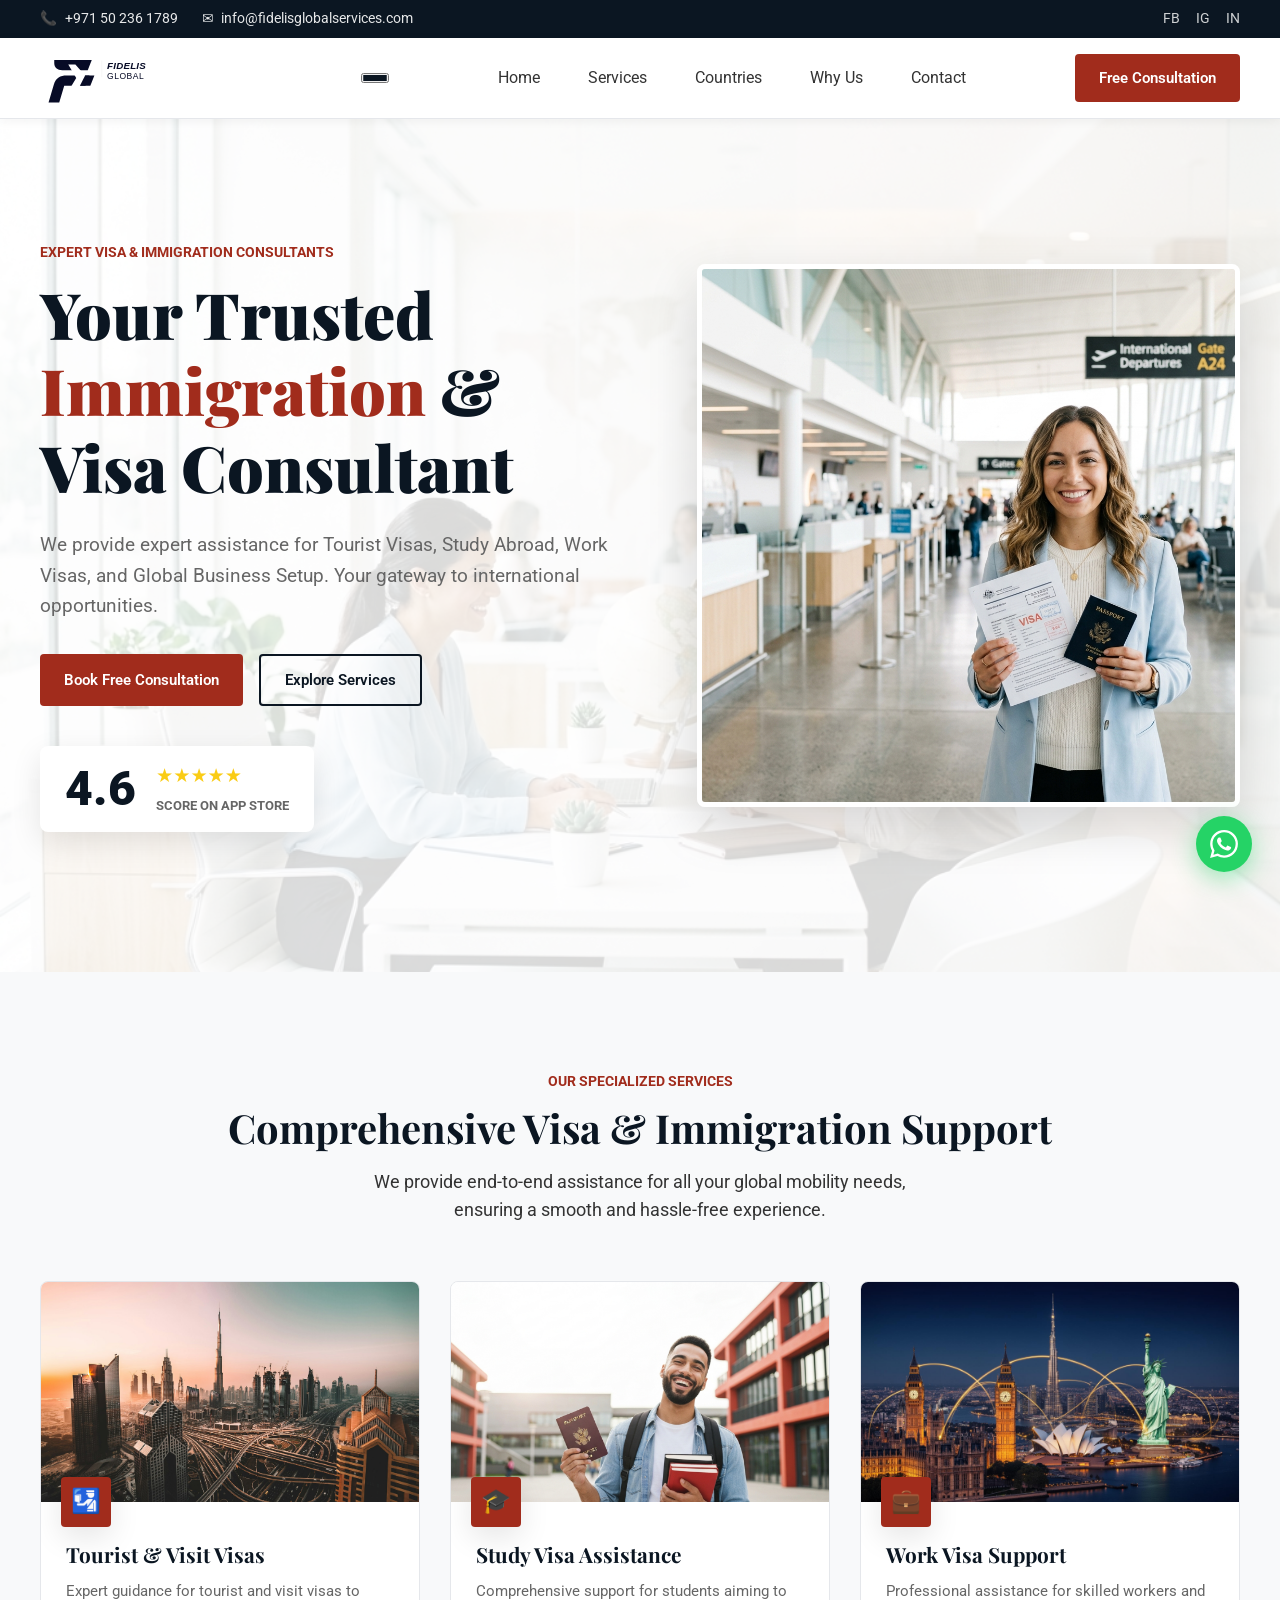
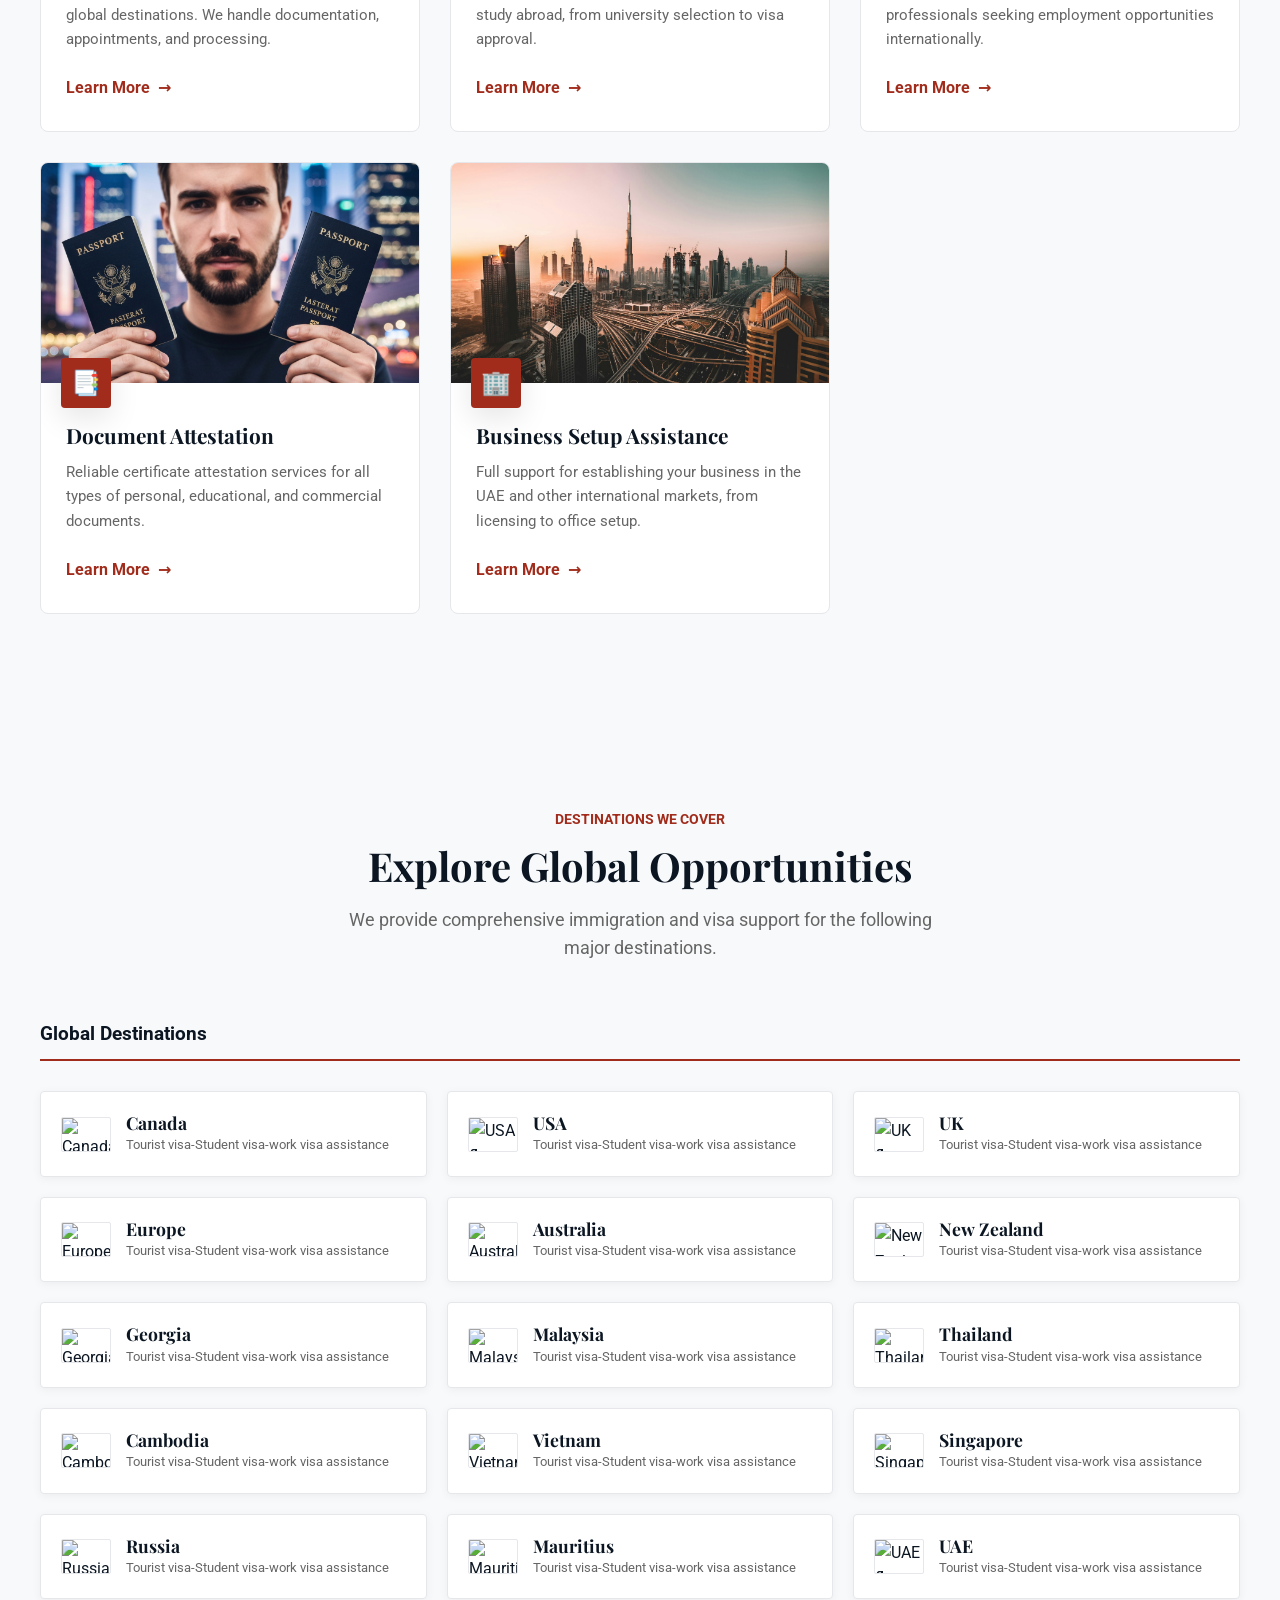
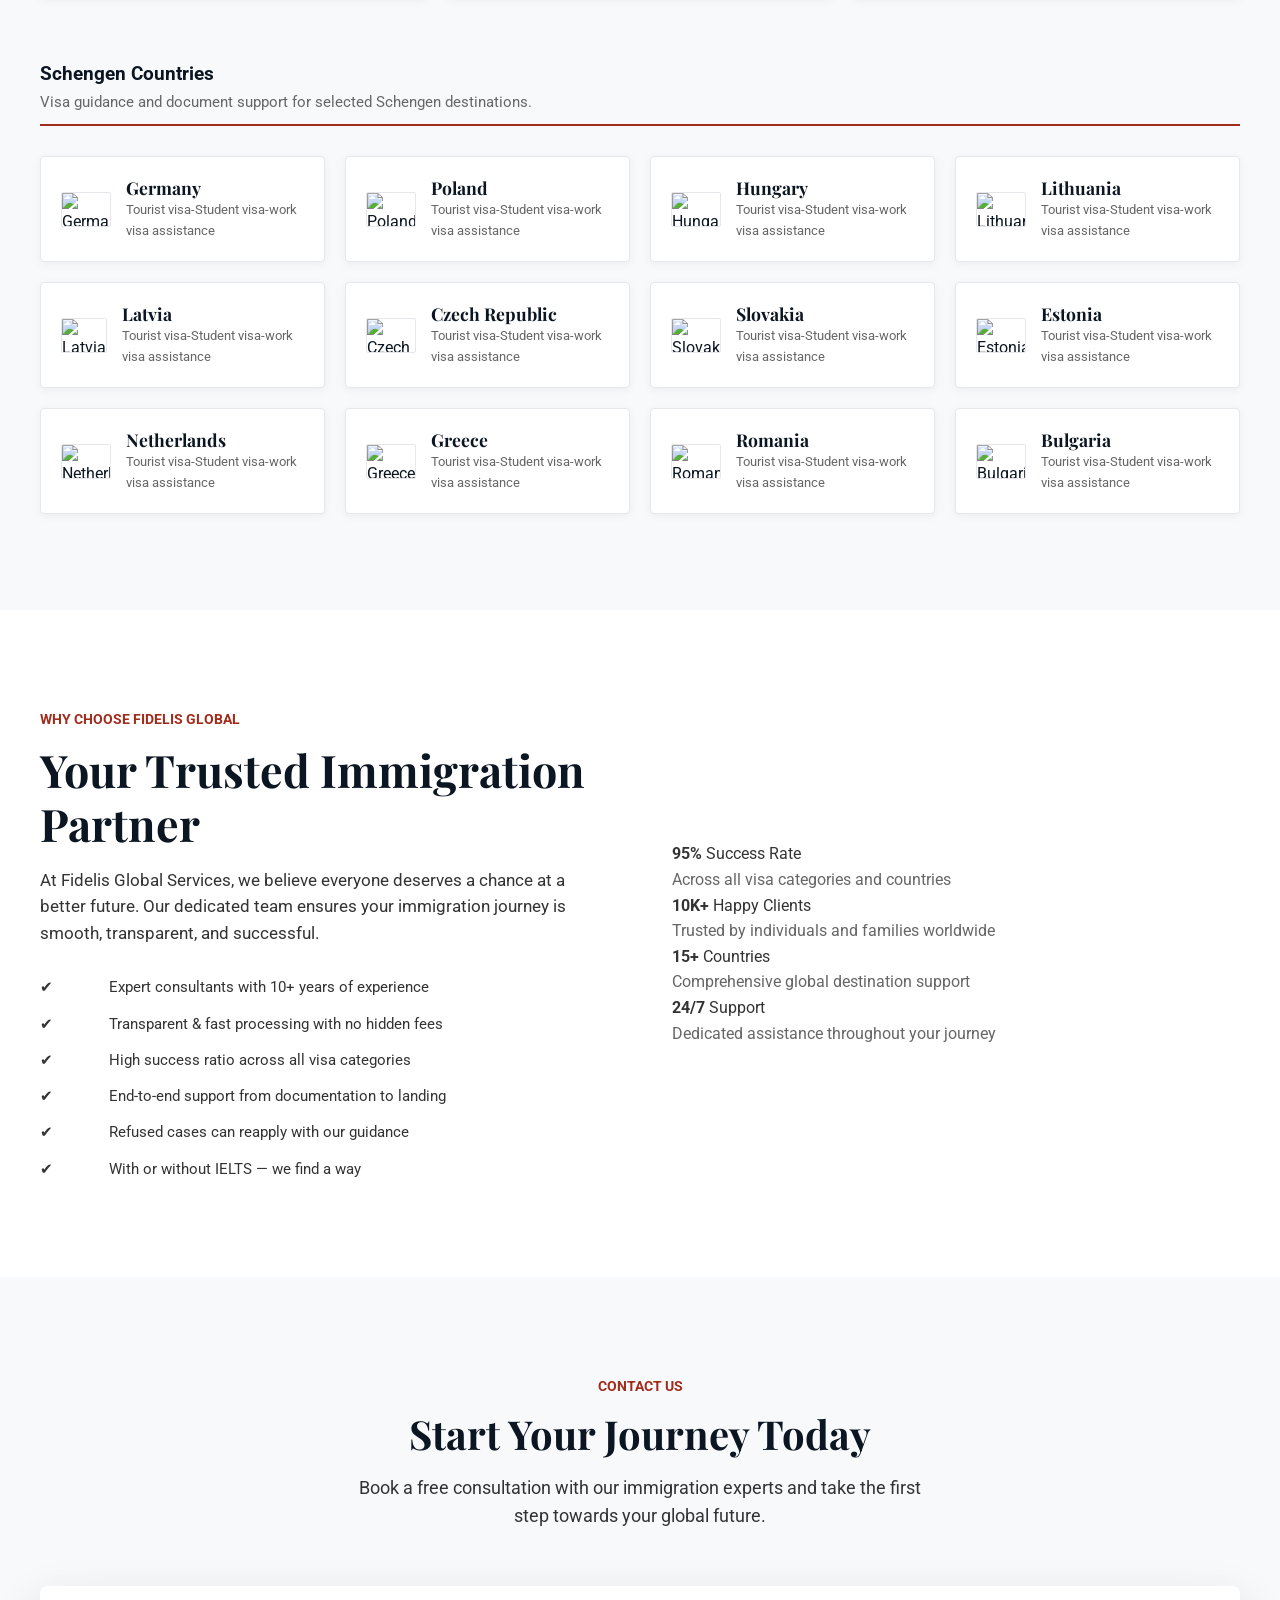
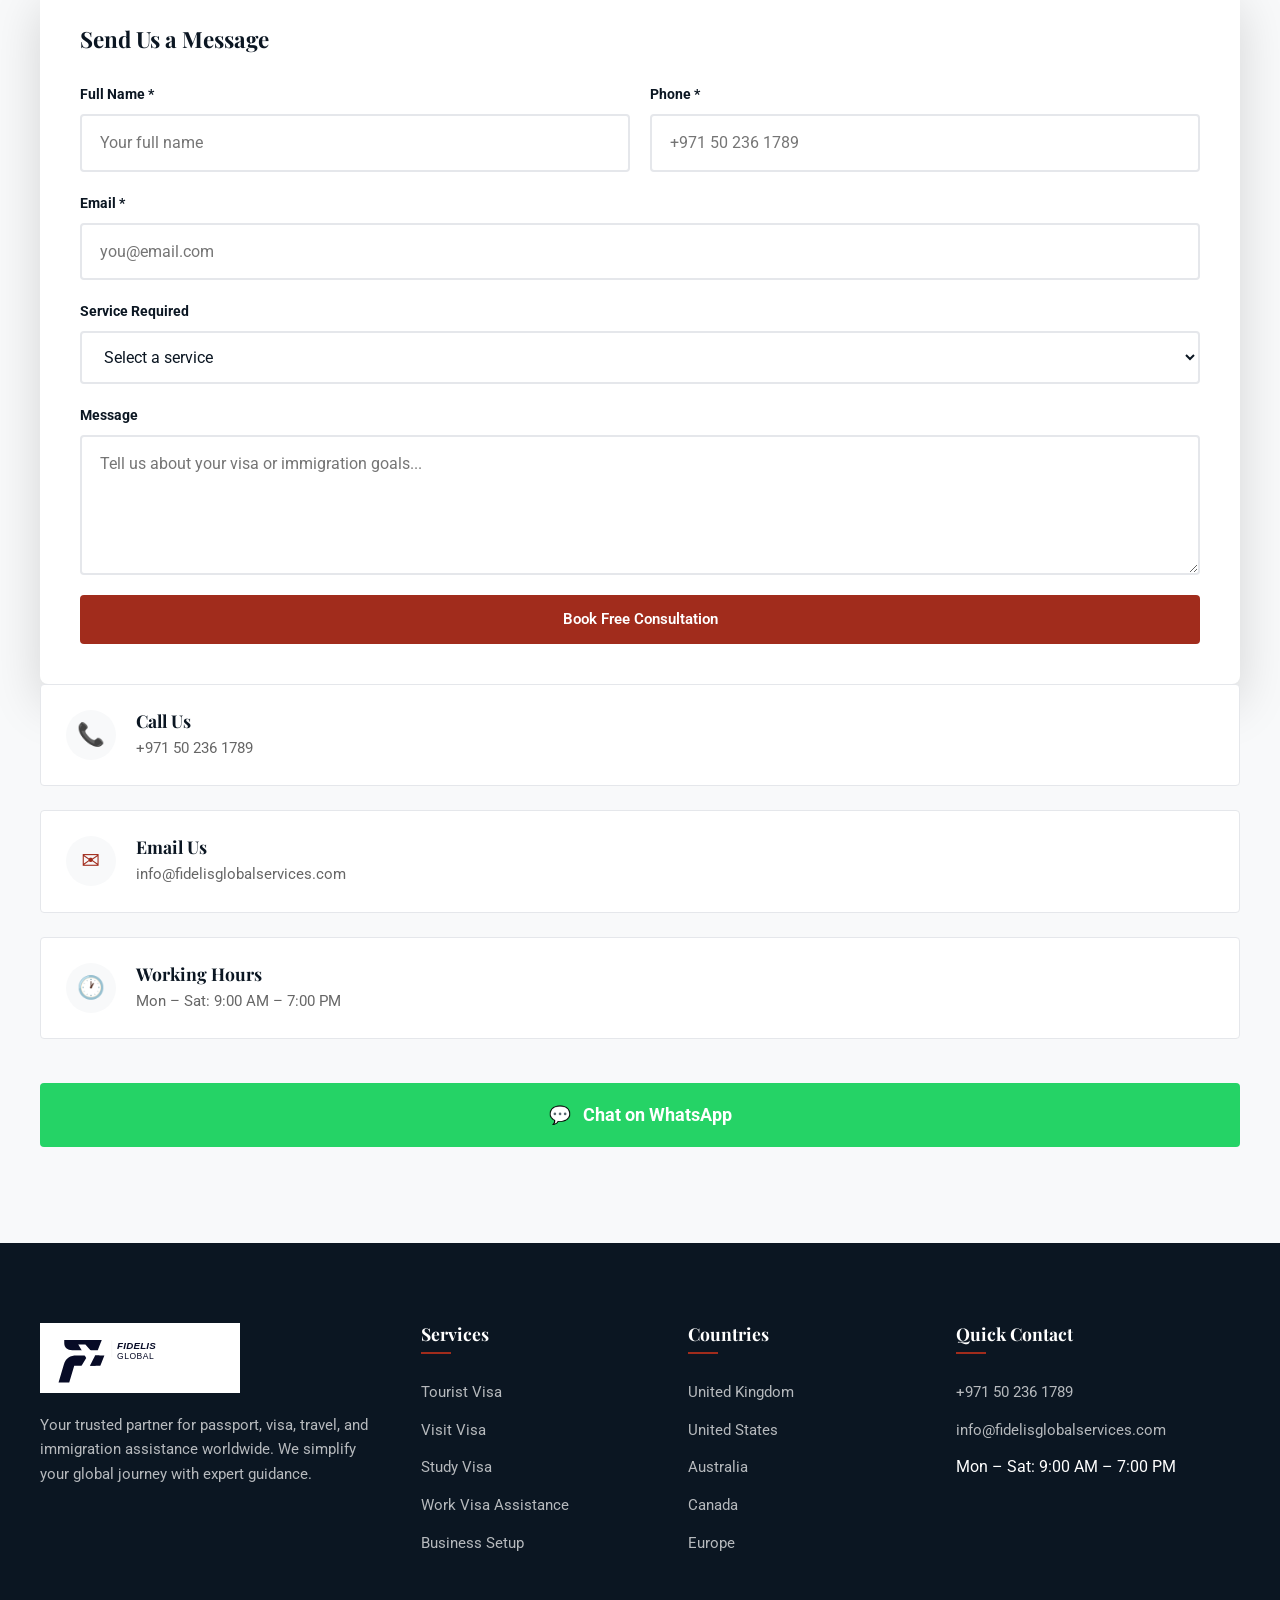
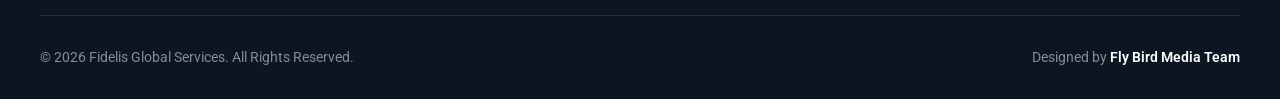
==== index.html @ f76db40e "Initial commit with redesigned files at root" ====
<!doctype html>
<html lang="en">
<head>
  <meta charset="UTF-8" />
  <meta name="viewport" content="width=device-width, initial-scale=1.0" />
  <title>Fidelis Global Services | Expert Visa &amp; Immigration Consultancy</title>
  <meta name="description" content="Fidelis Global Services &mdash; expert tourist visa, visit visa, study visa, work visa assistance, and business setup assistance for global destinations." />
  <meta name="author" content="Fidelis Global Services" />
  <link rel="icon" type="image/svg+xml" href="/favicon.svg" />
  <link rel="preconnect" href="https://fonts.googleapis.com" />
  <link rel="preconnect" href="https://fonts.gstatic.com" crossorigin />
  <link href="https://fonts.googleapis.com/css2?family=Playfair+Display:wght@700;900&family=Roboto:wght@300;400;500;700&display=swap" rel="stylesheet" />
  <link rel="stylesheet" href="/styles.css" />
  <meta property="og:title" content="Fidelis Global Services | Expert Visa &amp; Immigration Consultancy" />
  <meta name="author" content="Fidelis Global Services" />
  <link rel="icon" type="image/svg+xml" href="/favicon.svg" />
  <link rel="preconnect" href="https://fonts.googleapis.com" />
  <link rel="preconnect" href="https://fonts.gstatic.com" crossorigin />
  <link href="https://fonts.googleapis.com/css2?family=Playfair+Display:wght@700;900&family=Roboto:wght@300;400;500;700&display=swap" rel="stylesheet" />
  <link rel="stylesheet" href="/styles.css" />
  <meta property="og:title" content="Fidelis Global Services | Expert Visa &amp; Immigration Consultancy" />
  <meta property="og:description" content="Expert tourist visa, visit visa, study visa, work visa assistance, and business setup assistance for global destinations." />
  <meta property="og:type" content="website" />
  <meta property="og:image" content="/media/hero-bg-S6wG8xwz.jpg" />
</head>
<body>

  <!-- HEADER -->
  <div class="header-top">
    <div class="container header-top-inner">
      <div class="top-info">
        <a href="tel:+971502361789"><span>&#x1F4DE;</span> +971 50 236 1789</a>
        <a href="mailto:info@fidelisglobalservices.com"><span>&#x2709;</span> info@fidelisglobalservices.com</a>
      </div>
      <div class="top-socials">
        <a href="#" aria-label="Facebook">FB</a>
        <a href="#" aria-label="Instagram">IG</a>
        <a href="#" aria-label="LinkedIn">IN</a>
      </div>
    </div>
  </div>
  <header class="header" id="top">
    <div class="container header-inner">
      <a class="brand" href="/">
        <img class="brand-logo" src="/media/logo-wide.svg" alt="Fidelis Global Services" />
      </a>
      <button class="nav-toggle" aria-label="Toggle navigation" aria-expanded="false">
        <span></span><span></span><span></span>
      </button>
      <nav class="nav" id="main-nav" aria-label="Primary navigation">
        <a href="#home">Home</a>
        <a href="#services">Services</a>
        <a href="#countries">Countries</a>
        <a href="#why-us">Why Us</a>
        <a href="#contact">Contact</a>
      </nav>
      <div class="action-group">
        <a class="btn btn-red js-consult-btn"
           href="tel:+971502361789">Free Consultation</a>
      </div>
    </div>
  </header>

  <main>

    <!-- HERO -->
    <section id="home" class="hero" style="background-image: url('/bright_immigration_hero_bg_1777890754607.png');" aria-label="Fidelis Global Services Hero">
      <div class="container">
        <div class="hero-grid">
          <div class="hero-text reveal">
            <span class="eyebrow">Expert Visa & Immigration Consultants</span>
            <h1>Your Trusted <span>Immigration</span> & Visa Consultant</h1>
            <p>We provide expert assistance for Tourist Visas, Study Abroad, Work Visas, and Global Business Setup. Your gateway to international opportunities.</p>
            <div class="hero-actions">
              <a class="btn btn-red" href="#contact">Book Free Consultation</a>
              <a class="btn btn-outline-navy" href="#services">Explore Services</a>
            </div>
            
            <!-- Rating Block like 1st image -->
            <div class="hero-rating reveal reveal-delay-1">
              <div class="rating-num">4.6</div>
              <div class="rating-stars">
                <div class="stars">★★★★★</div>
                <div class="rating-text">Score on App Store</div>
              </div>
            </div>
          </div>

          <!-- Hero Image like User requested (Replacing features-grid) -->
          <div class="hero-image reveal reveal-delay-2">
            <img src="/hero_immigration_consultant_bright_1777892197863.png" alt="Expert Immigration Consultant" />
          </div>
        </div>
      </div>
    </section>

    <!-- SERVICES -->
    <section id="services" class="section section-off">
      <div class="container">
        <div class="section-hd reveal">
          <span class="eyebrow">Our Specialized Services</span>
          <h2>Comprehensive Visa & Immigration Support</h2>
          <p>We provide end-to-end assistance for all your global mobility needs, ensuring a smooth and hassle-free experience.</p>
        </div>
        <div class="services-grid">
          <!-- Card 1 -->
          <article class="scard reveal">
            <div class="scard-img" style="background-image:url('/media/5166189b-3604-42e7-8faa-12009e8766ea.jpg');">
              <div class="scard-icon-wrap">&#x1F6C2;</div>
            </div>
            <div class="scard-body">
              <h3>Tourist & Visit Visas</h3>
              <p>Expert guidance for tourist and visit visas to global destinations. We handle documentation, appointments, and processing.</p>
              <a href="#contact">Learn More <span>&rarr;</span></a>
            </div>
          </article>
          <!-- Card 2 -->
          <article class="scard reveal reveal-delay-1">
            <div class="scard-img" style="background-image:url('/media/145b613c-99d5-4be7-b0b3-4c6604a68f02.png');">
              <div class="scard-icon-wrap">&#x1F393;</div>
            </div>
            <div class="scard-body">
              <h3>Study Visa Assistance</h3>
              <p>Comprehensive support for students aiming to study abroad, from university selection to visa approval.</p>
              <a href="#contact">Learn More <span>&rarr;</span></a>
            </div>
          </article>
          <!-- Card 3 -->
          <article class="scard reveal reveal-delay-2">
            <div class="scard-img" style="background-image:url('/media/hero-bg-S6wG8xwz.jpg');">
              <div class="scard-icon-wrap">&#x1F4BC;</div>
            </div>
            <div class="scard-body">
              <h3>Work Visa Support</h3>
              <p>Professional assistance for skilled workers and professionals seeking employment opportunities internationally.</p>
              <a href="#contact">Learn More <span>&rarr;</span></a>
            </div>
          </article>
          <!-- Card 4 -->
          <article class="scard reveal">
            <div class="scard-img" style="background-image:url('/media/c77edb33-2bb0-43e8-bb9d-842348ab7d9c.png');">
              <div class="scard-icon-wrap">&#x1F4D1;</div>
            </div>
            <div class="scard-body">
              <h3>Document Attestation</h3>
              <p>Reliable certificate attestation services for all types of personal, educational, and commercial documents.</p>
              <a href="#contact">Learn More <span>&rarr;</span></a>
            </div>
          </article>
          <!-- Card 5 -->
          <article class="scard reveal reveal-delay-1">
            <div class="scard-img" style="background-image:url('/media/5166189b-3604-42e7-8faa-12009e8766ea.jpg');">
              <div class="scard-icon-wrap">&#x1F3E2;</div>
            </div>
            <div class="scard-body">
              <h3>Business Setup Assistance</h3>
              <p>Full support for establishing your business in the UAE and other international markets, from licensing to office setup.</p>
              <a href="#contact">Learn More <span>&rarr;</span></a>
            </div>
          </article>
        </div>
      </div>
    </section>

    <!-- COUNTRIES -->
    <section id="countries" class="section section-dark">
      <div class="container">
        <div class="section-hd reveal">
          <span class="eyebrow">Destinations We Cover</span>
          <h2>Explore Global Opportunities</h2>
          <p>We provide comprehensive immigration and visa support for the following major destinations.</p>
        </div>
        <div class="country-group">
          <div class="country-group-title reveal">
            <span>Global Destinations</span>
          </div>
          <div class="countries-grid">

            <a class="ccard reveal" href="/countries/canada/">
              <img class="cflag" src="https://flagcdn.com/w80/ca.png" alt="Canada flag" width="56" height="40" />
              <div class="ccard-info">
                <h3>Canada</h3>
                <p>Tourist visa-Student visa-work visa assistance</p>
              </div>
            </a>

            <a class="ccard reveal reveal-delay-1" href="/countries/united-states/">
              <img class="cflag" src="https://flagcdn.com/w80/us.png" alt="USA flag" width="56" height="40" />
              <div class="ccard-info">
                <h3>USA</h3>
                <p>Tourist visa-Student visa-work visa assistance</p>
              </div>
            </a>

            <a class="ccard reveal reveal-delay-2" href="/countries/united-kingdom/">
              <img class="cflag" src="https://flagcdn.com/w80/gb.png" alt="UK flag" width="56" height="40" />
              <div class="ccard-info">
                <h3>UK</h3>
                <p>Tourist visa-Student visa-work visa assistance</p>
              </div>
            </a>

            <a class="ccard reveal" href="/countries/europe/">
              <img class="cflag" src="https://flagcdn.com/w80/eu.png" alt="Europe flag" width="56" height="40" />
              <div class="ccard-info">
                <h3>Europe</h3>
                <p>Tourist visa-Student visa-work visa assistance</p>
              </div>
            </a>

            <a class="ccard reveal reveal-delay-1" href="/countries/australia/">
              <img class="cflag" src="https://flagcdn.com/w80/au.png" alt="Australia flag" width="56" height="40" />
              <div class="ccard-info">
                <h3>Australia</h3>
                <p>Tourist visa-Student visa-work visa assistance</p>
              </div>
            </a>

            <a class="ccard reveal reveal-delay-2" href="/#contact">
              <img class="cflag" src="https://flagcdn.com/w80/nz.png" alt="New Zealand flag" width="56" height="40" />
              <div class="ccard-info">
                <h3>New Zealand</h3>
                <p>Tourist visa-Student visa-work visa assistance</p>
              </div>
            </a>

            <a class="ccard reveal" href="/#contact">
              <img class="cflag" src="https://flagcdn.com/w80/ge.png" alt="Georgia flag" width="56" height="40" />
              <div class="ccard-info">
                <h3>Georgia</h3>
                <p>Tourist visa-Student visa-work visa assistance</p>
              </div>
            </a>

            <a class="ccard reveal reveal-delay-1" href="/#contact">
              <img class="cflag" src="https://flagcdn.com/w80/my.png" alt="Malaysia flag" width="56" height="40" />
              <div class="ccard-info">
                <h3>Malaysia</h3>
                <p>Tourist visa-Student visa-work visa assistance</p>
              </div>
            </a>

            <a class="ccard reveal reveal-delay-2" href="/#contact">
              <img class="cflag" src="https://flagcdn.com/w80/th.png" alt="Thailand flag" width="56" height="40" />
              <div class="ccard-info">
                <h3>Thailand</h3>
                <p>Tourist visa-Student visa-work visa assistance</p>
              </div>
            </a>

            <a class="ccard reveal" href="/#contact">
              <img class="cflag" src="https://flagcdn.com/w80/kh.png" alt="Cambodia flag" width="56" height="40" />
              <div class="ccard-info">
                <h3>Cambodia</h3>
                <p>Tourist visa-Student visa-work visa assistance</p>
              </div>
            </a>

            <a class="ccard reveal reveal-delay-1" href="/#contact">
              <img class="cflag" src="https://flagcdn.com/w80/vn.png" alt="Vietnam flag" width="56" height="40" />
              <div class="ccard-info">
                <h3>Vietnam</h3>
                <p>Tourist visa-Student visa-work visa assistance</p>
              </div>
            </a>

            <a class="ccard reveal reveal-delay-2" href="/#contact">
              <img class="cflag" src="https://flagcdn.com/w80/sg.png" alt="Singapore flag" width="56" height="40" />
              <div class="ccard-info">
                <h3>Singapore</h3>
                <p>Tourist visa-Student visa-work visa assistance</p>
              </div>
            </a>

            <a class="ccard reveal" href="/#contact">
              <img class="cflag" src="https://flagcdn.com/w80/ru.png" alt="Russia flag" width="56" height="40" />
              <div class="ccard-info">
                <h3>Russia</h3>
                <p>Tourist visa-Student visa-work visa assistance</p>
              </div>
            </a>

            <a class="ccard reveal reveal-delay-1" href="/#contact">
              <img class="cflag" src="https://flagcdn.com/w80/mu.png" alt="Mauritius flag" width="56" height="40" />
              <div class="ccard-info">
                <h3>Mauritius</h3>
                <p>Tourist visa-Student visa-work visa assistance</p>
              </div>
            </a>

            <a class="ccard reveal reveal-delay-2" href="/countries/uae/">
              <img class="cflag" src="https://flagcdn.com/w80/ae.png" alt="UAE flag" width="56" height="40" />
              <div class="ccard-info">
                <h3>UAE</h3>
                <p>Tourist visa-Student visa-work visa assistance</p>
              </div>
            </a>

          </div>
        </div>

        <div class="country-group country-group-schengen">
          <div class="country-group-title reveal">
            <span>Schengen Countries</span>
            <p>Visa guidance and document support for selected Schengen destinations.</p>
          </div>
          <div class="countries-grid countries-grid-compact">

            <a class="ccard ccard-compact reveal" href="/#contact">
              <img class="cflag" src="https://flagcdn.com/w80/de.png" alt="Germany flag" width="56" height="40" />
              <div class="ccard-info"><h3>Germany</h3><p>Tourist visa-Student visa-work visa assistance</p></div>
            </a>

            <a class="ccard ccard-compact reveal reveal-delay-1" href="/#contact">
              <img class="cflag" src="https://flagcdn.com/w80/pl.png" alt="Poland flag" width="56" height="40" />
              <div class="ccard-info"><h3>Poland</h3><p>Tourist visa-Student visa-work visa assistance</p></div>
            </a>

            <a class="ccard ccard-compact reveal reveal-delay-2" href="/#contact">
              <img class="cflag" src="https://flagcdn.com/w80/hu.png" alt="Hungary flag" width="56" height="40" />
              <div class="ccard-info"><h3>Hungary</h3><p>Tourist visa-Student visa-work visa assistance</p></div>
            </a>

            <a class="ccard ccard-compact reveal" href="/#contact">
              <img class="cflag" src="https://flagcdn.com/w80/lt.png" alt="Lithuania flag" width="56" height="40" />
              <div class="ccard-info"><h3>Lithuania</h3><p>Tourist visa-Student visa-work visa assistance</p></div>
            </a>

            <a class="ccard ccard-compact reveal reveal-delay-1" href="/#contact">
              <img class="cflag" src="https://flagcdn.com/w80/lv.png" alt="Latvia flag" width="56" height="40" />
              <div class="ccard-info"><h3>Latvia</h3><p>Tourist visa-Student visa-work visa assistance</p></div>
            </a>

            <a class="ccard ccard-compact reveal reveal-delay-2" href="/#contact">
              <img class="cflag" src="https://flagcdn.com/w80/cz.png" alt="Czech Republic flag" width="56" height="40" />
              <div class="ccard-info"><h3>Czech Republic</h3><p>Tourist visa-Student visa-work visa assistance</p></div>
            </a>

            <a class="ccard ccard-compact reveal" href="/#contact">
              <img class="cflag" src="https://flagcdn.com/w80/sk.png" alt="Slovakia flag" width="56" height="40" />
              <div class="ccard-info"><h3>Slovakia</h3><p>Tourist visa-Student visa-work visa assistance</p></div>
            </a>

            <a class="ccard ccard-compact reveal reveal-delay-1" href="/#contact">
              <img class="cflag" src="https://flagcdn.com/w80/ee.png" alt="Estonia flag" width="56" height="40" />
              <div class="ccard-info"><h3>Estonia</h3><p>Tourist visa-Student visa-work visa assistance</p></div>
            </a>

            <a class="ccard ccard-compact reveal reveal-delay-2" href="/#contact">
              <img class="cflag" src="https://flagcdn.com/w80/nl.png" alt="Netherlands flag" width="56" height="40" />
              <div class="ccard-info"><h3>Netherlands</h3><p>Tourist visa-Student visa-work visa assistance</p></div>
            </a>

            <a class="ccard ccard-compact reveal" href="/#contact">
              <img class="cflag" src="https://flagcdn.com/w80/gr.png" alt="Greece flag" width="56" height="40" />
              <div class="ccard-info"><h3>Greece</h3><p>Tourist visa-Student visa-work visa assistance</p></div>
            </a>

            <a class="ccard ccard-compact reveal reveal-delay-1" href="/#contact">
              <img class="cflag" src="https://flagcdn.com/w80/ro.png" alt="Romania flag" width="56" height="40" />
              <div class="ccard-info"><h3>Romania</h3><p>Tourist visa-Student visa-work visa assistance</p></div>
            </a>

            <a class="ccard ccard-compact reveal reveal-delay-2" href="/#contact">
              <img class="cflag" src="https://flagcdn.com/w80/bg.png" alt="Bulgaria flag" width="56" height="40" />
              <div class="ccard-info"><h3>Bulgaria</h3><p>Tourist visa-Student visa-work visa assistance</p></div>
            </a>

          </div>
        </div>
      </div>
    </section>

    <!-- WHY CHOOSE US -->
    <section id="why-us" class="section section-white">
      <div class="container">
        <div class="why-us-grid">
          <div class="why-us-content reveal">
            <span class="eyebrow">Why Choose Fidelis Global</span>
            <h2>Your Trusted Immigration Partner</h2>
            <p>At Fidelis Global Services, we believe everyone deserves a chance at a better future. Our dedicated team ensures your immigration journey is smooth, transparent, and successful.</p>
            <ul class="trust-list">
              <li><span class="trust-check">&#x2714;</span> Expert consultants with 10+ years of experience</li>
              <li><span class="trust-check">&#x2714;</span> Transparent & fast processing with no hidden fees</li>
              <li><span class="trust-check">&#x2714;</span> High success ratio across all visa categories</li>
              <li><span class="trust-check">&#x2714;</span> End-to-end support from documentation to landing</li>
              <li><span class="trust-check">&#x2714;</span> Refused cases can reapply with our guidance</li>
              <li><span class="trust-check">&#x2714;</span> With or without IELTS — we find a way</li>
            </ul>
          </div>
          <div class="why-us-stats reveal reveal-delay-1">
            <div class="trust-stat">
              <strong>95%</strong>
              <span>Success Rate</span>
              <p>Across all visa categories and countries</p>
            </div>
            <div class="trust-stat">
              <strong>10K+</strong>
              <span>Happy Clients</span>
              <p>Trusted by individuals and families worldwide</p>
            </div>
            <div class="trust-stat">
              <strong>15+</strong>
              <span>Countries</span>
              <p>Comprehensive global destination support</p>
            </div>
            <div class="trust-stat">
              <strong>24/7</strong>
              <span>Support</span>
              <p>Dedicated assistance throughout your journey</p>
            </div>
          </div>
        </div>
      </div>
    </section>

    <!-- CONTACT -->
    <section id="contact" class="section section-off">
      <div class="container">
        <div class="section-hd reveal">
          <span class="eyebrow">Contact Us</span>
          <h2>Start Your Journey Today</h2>
          <p>Book a free consultation with our immigration experts and take the first step towards your global future.</p>
        </div>
        <div class="contact-grid">
          <div class="reveal">
            <form class="contact-form js-contact-form" action="#" method="post">
              <h3>Send Us a Message</h3>
              <div class="frow">
                <div class="fg">
                  <label for="c-name">Full Name *</label>
                  <input class="finput" id="c-name" name="name" type="text" placeholder="Your full name" required />
                </div>
                <div class="fg">
                  <label for="c-phone">Phone *</label>
                  <input class="finput" id="c-phone" name="phone" type="tel" placeholder="+971 50 236 1789" required />
                </div>
              </div>
              <div class="fg">
                <label for="c-email">Email *</label>
                <input class="finput" id="c-email" name="email" type="email" placeholder="you@email.com" required />
              </div>
              <div class="fg">
                <label for="c-service">Service Required</label>
                <select class="finput" id="c-service" name="service">
                  <option value="">Select a service</option>
                  <option>Tourist Visa</option>
                  <option>Visit Visa</option>
                  <option>Study Visa</option>
                  <option>Work Visa Assistance</option>
                  <option>Business Setup Assistance</option>
                </select>
              </div>
              <div class="fg">
                <label for="c-msg">Message</label>
                <textarea class="finput ftextarea" id="c-msg" name="message" placeholder="Tell us about your visa or immigration goals..."></textarea>
              </div>
              <button class="btn btn-red btn-full" type="submit">Book Free Consultation</button>
            </form>
          </div>
          <div class="reveal reveal-delay-1">
            <div class="contact-info-wrap">
              <div class="ci-card">
                <div class="ci-icon">&#x1F4DE;</div>
                <div class="ci-content">
                  <h4>Call Us</h4>
                  <p><a href="tel:+971502361789">+971 50 236 1789</a></p>
                </div>
              </div>
              <div class="ci-card">
                <div class="ci-icon">&#x2709;</div>
                <div class="ci-content">
                  <h4>Email Us</h4>
                  <p><a href="mailto:info@fidelisglobalservices.com">info@fidelisglobalservices.com</a></p>
                </div>
              </div>
              <div class="ci-card">
                <div class="ci-icon">&#x1F550;</div>
                <div class="ci-content">
                  <h4>Working Hours</h4>
                  <p>Mon – Sat: 9:00 AM – 7:00 PM</p>
                </div>
              </div>
              <a class="btn-whatsapp-large" href="https://wa.me/971502361789?text=Hello%20Fidelis%20Global%20Services" target="_blank" rel="noopener">
                <span>&#x1F4AC;</span> Chat on WhatsApp
              </a>
            </div>
          </div>
        </div>
      </div>
    </section>

  </main>

  <!-- FOOTER -->
  <footer class="footer">
    <div class="container">
      <div class="footer-main">
        <div class="footer-brand">
          <div class="brand">
            <img class="brand-logo" src="/media/logo-wide.svg" alt="Fidelis Global Services" />
          </div>
          <p>Your trusted partner for passport, visa, travel, and immigration assistance worldwide. We simplify your global journey with expert guidance.</p>
        </div>
        <div class="footer-col">
          <h4>Services</h4>
          <ul>
            <li><a href="#services">Tourist Visa</a></li>
            <li><a href="#services">Visit Visa</a></li>
            <li><a href="#services">Study Visa</a></li>
            <li><a href="#services">Work Visa Assistance</a></li>
            <li><a href="#services">Business Setup</a></li>
          </ul>
        </div>
        <div class="footer-col">
          <h4>Countries</h4>
          <ul>
            <li><a href="#countries">United Kingdom</a></li>
            <li><a href="#countries">United States</a></li>
            <li><a href="#countries">Australia</a></li>
            <li><a href="#countries">Canada</a></li>
            <li><a href="#countries">Europe</a></li>
          </ul>
        </div>
        <div class="footer-col">
          <h4>Quick Contact</h4>
          <ul>
            <li><a href="tel:+971502361789">+971 50 236 1789</a></li>
            <li><a href="mailto:info@fidelisglobalservices.com">info@fidelisglobalservices.com</a></li>
            <li><span>Mon – Sat: 9:00 AM – 7:00 PM</span></li>
          </ul>
        </div>
      </div>
      <div class="footer-bottom">
        <div class="footer-bottom-inner">
          <span>&copy; 2026 Fidelis Global Services. All Rights Reserved.</span>
          <span>Designed by <a href="https://flybirdmedia.com" target="_blank" rel="noopener">Fly Bird Media Team</a></span>
        </div>
      </div>
    </div>
  </footer>

  <!-- WHATSAPP FLOAT -->
  <a class="wa-float" href="https://wa.me/971502361789?text=Hello%20Fidelis%20Global%20Services" target="_blank" rel="noopener" aria-label="Chat on WhatsApp">
    <svg viewBox="0 0 24 24" fill="currentColor" width="28" height="28"><path d="M17.472 14.382c-.297-.149-1.758-.867-2.03-.967-.273-.099-.471-.148-.67.15-.197.297-.767.966-.94 1.164-.173.199-.347.223-.644.075-.297-.15-1.255-.463-2.39-1.475-.883-.788-1.48-1.761-1.653-2.059-.173-.297-.018-.458.13-.606.134-.133.298-.347.446-.52.149-.174.198-.298.298-.497.099-.198.05-.371-.025-.52-.075-.149-.669-1.612-.916-2.207-.242-.579-.487-.5-.669-.51-.173-.008-.371-.01-.57-.01-.198 0-.52.074-.792.372-.272.297-1.04 1.016-1.04 2.479 0 1.462 1.065 2.875 1.213 3.074.149.198 2.096 3.2 5.077 4.487.709.306 1.262.489 1.694.625.712.227 1.36.195 1.871.118.571-.085 1.758-.719 2.006-1.413.248-.694.248-1.289.173-1.413-.074-.124-.272-.198-.57-.347m-5.421 7.403h-.004a9.87 9.87 0 01-5.031-1.378l-.361-.214-3.741.982.998-3.648-.235-.374a9.86 9.86 0 01-1.51-5.26c.001-5.45 4.436-9.884 9.888-9.884 2.64 0 5.122 1.03 6.988 2.898a9.825 9.825 0 012.893 6.994c-.003 5.45-4.437 9.884-9.885 9.884m8.413-18.297A11.815 11.815 0 0012.05 0C5.495 0 .16 5.335.157 11.892c0 2.096.547 4.142 1.588 5.945L.057 24l6.305-1.654a11.882 11.882 0 005.683 1.448h.005c6.554 0 11.89-5.335 11.893-11.893a11.821 11.821 0 00-3.48-8.413z"/></svg>
  </a>
  <script src="/scripts.js"></script>
</body>
</html>
---- styles.css ----
/* ============================================================
   Fidelis Global Services — Clone of fidelisglobal.flybirdmedia.online
/* ============================================================
   Fidelis Global Services — Clone of fidelisglobal.flybirdmedia.online
   Colors: Navy #0A1628 | Gold #C9A227 | White #FFFFFF
   Fonts: Playfair Display (headings) + DM Sans (body)
   ============================================================ */

/* ── Variables ── */
:root {
  --navy:        #0b1622;
  --navy-light:  #1a2a3a;
  --red:         #a12c1c;
  --red-hover:   #8a2518;
  --gold:        #C9A227;
  --white:       #FFFFFF;
  --off-white:   #f8f9fa;
  --text-body:   #333333;
  --text-muted:  #666666;
  --border:      #e5e7eb;
  --shadow-sm:   0 2px 10px rgba(0,0,0,0.05);
  --shadow-md:   0 10px 30px rgba(0,0,0,0.1);
  --shadow-lg:   0 20px 50px rgba(0,0,0,0.15);
  --radius:      8px;
  --radius-sm:   4px;
  --transition:  all 0.3s ease;
  --max-width:   1200px;
}

/* ── Reset ── */
*, *::before, *::after { box-sizing: border-box; margin: 0; padding: 0; }
html { scroll-behavior: smooth; font-size: 16px; }
body {
  font-family: 'Roboto', system-ui, sans-serif;
  color: var(--text-body);
  background: var(--white);
  line-height: 1.6;
  -webkit-font-smoothing: antialiased;
}

img { max-width: 100%; display: block; }
a { color: inherit; text-decoration: none; }
button, input, textarea, select { font: inherit; }
ul { list-style: none; }

/* ── Container ── */
.container {
  width: min(100% - 40px, var(--max-width));
  margin: 0 auto;
}

/* ── Typography ── */
h1, h2, h3, h4 {
  font-family: 'Playfair Display', serif;
  line-height: 1.2;
  color: var(--navy);
}
h1 { font-size: clamp(2.5rem, 5vw, 4rem); font-weight: 900; }
h2 { font-size: clamp(1.8rem, 4vw, 2.8rem); font-weight: 700; }
h3 { font-size: 1.4rem; font-weight: 700; }
p  { font-size: 1rem; color: var(--text-muted); }

/* ── Eyebrow / Labels ── */
.eyebrow {
  display: inline-block;
  font-size: 0.85rem;
  font-weight: 700;
  text-transform: uppercase;
  color: var(--red);
  margin-bottom: 12px;
}
.eyebrow-dark { color: var(--navy); }
.eyebrow-white { color: var(--white); }

/* ── Section Headings ── */
.section-hd { text-align: center; margin-bottom: 56px; }
.section-hd h2 { font-size: 2.5rem; margin-bottom: 16px; color: var(--navy); }
.section-hd p { font-size: 1.1rem; color: var(--text-light); max-width: 600px; margin: 0 auto; }
.section-hd h2, .section-hd p, .section-hd .eyebrow {
  animation: float-soft 7s ease-in-out infinite;
}
.section-hd p { animation-delay: 1s; }
.section-hd .eyebrow { animation-delay: 0.5s; }
.btn {
  display: inline-flex;
  align-items: center;
  gap: 8px;
  padding: 12px 24px;
  border-radius: var(--radius-sm);
  font-size: 0.95rem;
  font-weight: 600;
  transition: var(--transition);
  cursor: pointer;
  border: none;
  white-space: nowrap;
}
.btn-red {
  background: var(--red);
  color: var(--white);
}
.btn-red:hover { background: var(--red-hover); transform: translateY(-2px); box-shadow: 0 5px 15px rgba(161,44,28,0.3); }
.btn-outline-navy {
  background: transparent;
  color: var(--navy);
  border: 2px solid var(--navy);
}
.btn-outline-navy:hover { background: var(--navy); color: var(--white); }
.btn-outline-white {
  background: transparent;
  color: var(--white);
  border: 2px solid var(--white);
}
.btn-outline-white:hover { background: var(--white); color: var(--navy); }
.btn-card { padding: 10px 20px; font-size: 0.85rem; }
.btn-whatsapp {
  background: #25D366;
  color: var(--white);
  padding: 10px 20px;
  border-radius: var(--radius-sm);
}
.btn-whatsapp:hover { background: #1ebe5a; transform: translateY(-2px); }
.btn-full { width: 100%; justify-content: center; }

/* ── Sections ── */

/* ── Sections ── */
.section { padding: 96px 0; }
.section-white { background: var(--white); }
.section-off   { background: var(--off-white); }
.section-dark  { background: var(--off-white); color: var(--navy); }
.section-dark h2, .section-dark h3 { color: var(--navy); }
.section-dark p, .section-dark .section-hd p { color: var(--text-muted); }
.section-dark .eyebrow-white { color: var(--red); }

/* ── HEADER ── */
.header-top {
  background: var(--navy);
  color: var(--white);
  padding: 8px 0;
  font-size: 0.85rem;
}
.header-top-inner {
  display: flex;
  justify-content: space-between;
  align-items: center;
}
.top-info {
  display: flex;
  gap: 24px;
}
.top-info a {
  display: flex;
  align-items: center;
  gap: 8px;
  opacity: 0.9;
  transition: var(--transition);
}
.top-info a:hover { opacity: 1; }
.top-socials {
  display: flex;
  gap: 16px;
}
.top-socials a { opacity: 0.8; transition: var(--transition); }
.top-socials a:hover { opacity: 1; transform: scale(1.1); }

.header {
  position: sticky;
  top: 0;
  z-index: 100;
  background: var(--white);
  border-bottom: 1px solid var(--border);
  box-shadow: var(--shadow-sm);
}
.header-inner {
  display: flex;
  align-items: center;
  justify-content: space-between;
  padding: 15px 0;
}
.brand {
  display: flex;
  align-items: center;
  width: 220px;
}
.brand-logo {
  height: 50px;
  width: auto;
}

.nav {
  display: flex;
  align-items: center;
  gap: 32px;
}
.nav a {
  flex-direction: column;
  gap: 5px;
  background: none;
  border: none;
  cursor: pointer;
  padding: 8px;
  margin-left: auto;
  flex-direction: column;
  gap: 5px;
  background: none;
  border: none;
  cursor: pointer;
  padding: 8px;
  margin-left: auto;
}
.nav-toggle span {
  display: block;
  width: 24px;
  height: 2px;
  background: var(--navy);
  border-radius: 2px;
  transition: var(--transition);
}

/* ── HERO ── */
.hero {
  position: relative;
  min-height: 90vh;
  display: flex;
  align-items: center;
  overflow: hidden;
  background-size: cover;
  background-position: center;
  padding: 120px 0 140px;
}
.hero::before {
  content: '';
  position: absolute;
  inset: 0;
  background: rgba(255, 255, 255, 0.85); /* Light overlay for readability */
  z-index: 1;
}
.hero .container {
  position: relative;
  z-index: 2;
}
.hero-grid {
  display: grid;
  grid-template-columns: 1.1fr 1fr;
  gap: 60px;
  align-items: center;
}
/* ── Animations ── */
@keyframes float {
  0%, 100% { transform: translateY(0); }
  50% { transform: translateY(-10px); }
}
.floating {
  animation: float 4s ease-in-out infinite;
}
.floating-delayed-1 { animation-delay: 1s; }
.floating-delayed-2 { animation-delay: 2s; }

@keyframes float-soft {
  0%, 100% { transform: translate(0, 0); }
  50% { transform: translate(5px, -8px); }
}
.float-soft {
  animation: float-soft 8s ease-in-out infinite;
}

.why-us-content h2 { margin-bottom: 24px; color: var(--navy); }
.why-us-content p { color: var(--text-light); margin-bottom: 32px; font-size: 1.05rem; }
.why-us-content h2, .why-us-content p, .why-us-content .eyebrow {
  animation: float-soft 8s ease-in-out infinite;
}
.why-us-content p { animation-delay: 1.5s; }
.why-us-content .eyebrow { animation-delay: 0.75s; }
.hero-text h1 {
  margin-bottom: 24px;
  color: var(--navy);
}
.hero-text h1 span {
  color: var(--red);
}
.hero-text p {
  font-size: 1.2rem;
  margin-bottom: 32px;
  color: var(--text-muted);
}
.hero-text h1, .hero-text p, .hero-text .eyebrow {
  animation: float 5s ease-in-out infinite;
}
.hero-text p { animation-delay: 1s; }
.hero-text .eyebrow { animation-delay: 0.5s; }
.hero-actions {
  display: flex;
  gap: 16px;
  margin-bottom: 40px;
}
.hero-stats {
  display: flex;
  gap: 32px;
  padding-top: 32px;
  border-top: 1px solid var(--border);
}
.hstat strong {
  display: block;
  font-size: 1.8rem;
  color: var(--navy);
  font-family: 'Playfair Display', serif;
}
.hstat span {
  font-size: 0.9rem;
  color: var(--text-muted);
}
.hero-image {
  position: relative;
}
.hero-image img {
  width: 100%;
  border-radius: var(--radius);
  box-shadow: var(--shadow-lg);
}
/* ── Rating & Features ── */
.hero-rating {
  margin-top: 40px;
  display: flex;
  align-items: center;
  gap: 20px;
  background: var(--white);
  padding: 15px 25px;
  border-radius: var(--radius);
  box-shadow: var(--shadow-md);
  width: fit-content;
}
.rating-num {
  font-size: 3rem;
  font-weight: 900;
  color: var(--navy);
  line-height: 1;
}
.rating-stars {
  display: flex;
  flex-direction: column;
  gap: 4px;
}
.stars { color: #facc15; font-size: 1.2rem; }
.rating-text { font-size: 0.8rem; font-weight: 700; color: var(--text-muted); text-transform: uppercase; }

.features-grid {
  display: grid;
  grid-template-columns: 1fr 1fr;
  gap: 20px;
}
.hero-image {
  position: relative;
  z-index: 2;
  animation: float 6s ease-in-out infinite;
}
.hero-image img {
  width: 100%;
  height: auto;
  border-radius: var(--radius);
  box-shadow: var(--shadow-lg);
  border: 5px solid var(--white);
}
.hero-image:hover {
  animation-play-state: paused;
  transform: translateY(-10px) scale(1.02);
  transition: var(--transition);
}

/* ── SERVICES ── */
.services-grid {
  display: grid;
  grid-template-columns: repeat(3, minmax(0, 1fr));
  gap: 30px;
}
.scard {
  background: var(--white);
  border: 1px solid var(--border);
  border-radius: var(--radius);
  overflow: hidden;
  transition: var(--transition);
  display: flex;
  flex-direction: column;
  position: relative;
}
.scard::before {
  content: '';
  position: absolute;
  top: 0;
  left: 0;
  width: 100%;
  height: 4px;
  background: var(--red);
  transform: scaleX(0);
  transition: var(--transition);
  transform-origin: left;
}
.scard:hover {
  transform: translateY(-10px);
  box-shadow: var(--shadow-lg);
}
.scard:hover::before {
  transform: scaleX(1);
}
.scard-img {
  width: 100%;
  height: 220px;
  background-size: cover;
  background-position: center;
  position: relative;
}
.scard-icon-wrap {
  position: absolute;
  bottom: -25px;
  left: 20px;
  width: 50px;
  height: 50px;
  background: var(--red);
  color: var(--white);
  border-radius: var(--radius-sm);
  display: flex;
  align-items: center;
  justify-content: center;
  font-size: 1.5rem;
  box-shadow: var(--shadow-md);
  z-index: 2;
}
.scard-body {
  padding: 40px 25px 30px;
  flex: 1;
  display: flex;
  flex-direction: column;
}
.scard-body h3 {
  margin-bottom: 12px;
  font-size: 1.3rem;
  color: var(--navy);
}
.scard-body p {
  font-size: 0.95rem;
  margin-bottom: 24px;
  flex: 1;
}
.scard-body a {
  align-self: flex-start;
  color: var(--red);
  font-weight: 700;
  display: flex;
  align-items: center;
  gap: 8px;
  transition: var(--transition);
}
.scard-body a:hover {
  color: var(--navy);
  transform: translateX(5px);
}

/* ── COUNTRIES ── */
.countries-grid {
  display: grid;
  grid-template-columns: repeat(3, 1fr);
  gap: 20px;
}
.country-group + .country-group { margin-top: 60px; }
.country-group-title {
  border-bottom: 2px solid var(--red);
  margin-bottom: 30px;
  padding-bottom: 10px;
}
.country-group-title span {
  color: var(--navy);
  font-size: 1.2rem;
  font-weight: 700;
}
.country-group-title p {
  font-size: 0.95rem;
  color: var(--text-muted);
}
.ccard {
  background: var(--white);
  border: 1px solid var(--border);
  border-radius: var(--radius-sm);
  padding: 20px;
  display: flex;
  align-items: center;
  gap: 15px;
  transition: var(--transition);
  box-shadow: var(--shadow-sm);
}
.ccard:hover {
  border-color: var(--red);
  transform: translateY(-5px);
  box-shadow: var(--shadow-md);
}
.cflag {
  width: 50px;
  height: 35px;
  object-fit: cover;
  border-radius: 2px;
  border: 1px solid var(--border);
}
.ccard-info h3 {
  font-size: 1.1rem;
  margin-bottom: 2px;
}
.ccard-info p {
  font-size: 0.8rem;
  color: var(--text-muted);
}
.countries-grid-compact {
  grid-template-columns: repeat(4, 1fr);
}

/* ── WHY CHOOSE US ── */
.why-us-grid {
  display: grid;
  grid-template-columns: 1fr 1fr;
  gap: 64px;
  align-items: center;
}
.why-us-content h2 { margin-bottom: 16px; }
.why-us-content > p { margin-bottom: 28px; }
.trust-list { display: flex; flex-direction: column; gap: 12px; }
.trust-list li {
  display: flex;
  align-items: flex-start;
  gap: 12px;
  font-size: 0.95rem;
  color: var(--text-body);
  line-height: 1.6;
  grid-template-columns: 1fr 1fr;
  gap: 56px;
  align-items: start;
}
.contact-form { display: flex; flex-direction: column; gap: 18px; }
.fg { display: flex; flex-direction: column; gap: 6px; }
.fg label { font-size: 0.88rem; font-weight: 600; color: var(--navy); }
.finput {
  padding: 13px 16px;
  border: 1.5px solid var(--border);
  border-radius: var(--radius-sm);
  background: var(--off-white);
  font-size: 0.95rem;
  transition: var(--transition);
  outline: none;
  color: var(--navy);
}
.finput:focus { border-color: var(--gold); background: var(--white); box-shadow: 0 0 0 3px rgba(201,162,39,0.12); }
.ftextarea { min-height: 120px; resize: vertical; }
.frow { display: grid; grid-template-columns: 1fr 1fr; gap: 16px; }
.form-note { font-size: 0.8rem; color: var(--text-muted); margin-top: 4px; }

/* Contact Info */
.contact-info-card {
  background: var(--navy);
  border-radius: var(--radius);
  padding: 40px 36px;
  color: var(--white);
}
.contact-info-card h3 { color: var(--white); margin-bottom: 28px; font-size: 1.3rem; }
.ci-items { display: flex; flex-direction: column; gap: 20px; margin-bottom: 28px; }
  grid-template-columns: 1fr 1fr;
  gap: 56px;
  align-items: start;
}

/* ── CONTACT ── */
.contact-grid {
  display: grid;
  grid-template-columns: 1fr 1fr;
  gap: 60px;
  align-items: start;
}
.contact-form {
  background: var(--white);
  padding: 40px;
  border-radius: var(--radius);
  box-shadow: var(--shadow-lg);
  display: flex;
  flex-direction: column;
  gap: 20px;
}
.contact-form h3 { margin-bottom: 10px; }
.fg { display: flex; flex-direction: column; gap: 8px; }
.fg label { font-size: 0.9rem; font-weight: 700; color: var(--navy); }
.finput {
  padding: 14px 18px;
  border: 2px solid var(--border);
  border-radius: var(--radius-sm);
  background: var(--white);
  font-size: 1rem;
  transition: var(--transition);
  outline: none;
}
.finput:focus { border-color: var(--red); }
.ftextarea { min-height: 140px; resize: vertical; }
.frow { display: grid; grid-template-columns: 1fr 1fr; gap: 20px; }

.contact-info-wrap {
  display: flex;
  flex-direction: column;
  gap: 24px;
}
.ci-card {
  background: var(--white);
  border: 1px solid var(--border);
  border-radius: var(--radius-sm);
  padding: 25px;
  display: flex;
  align-items: center;
  gap: 20px;
  transition: var(--transition);
}
.ci-card:hover { border-color: var(--red); box-shadow: var(--shadow-md); }
.ci-icon {
  width: 50px;
  height: 50px;
  background: var(--off-white);
  color: var(--red);
  border-radius: 50%;
  display: flex;
  align-items: center;
  justify-content: center;
  font-size: 1.4rem;
  flex-shrink: 0;
}
.ci-content h4 { font-size: 1.1rem; margin-bottom: 5px; }
.ci-content p { font-size: 0.95rem; margin: 0; }
.btn-whatsapp-large {
  background: #25D366;
  color: var(--white);
  padding: 18px 30px;
  border-radius: var(--radius-sm);
  font-weight: 700;
  display: flex;
  align-items: center;
  justify-content: center;
  gap: 12px;
  margin-top: 20px;
  font-size: 1.1rem;
}
.btn-whatsapp-large:hover { background: #1ebe5a; transform: translateY(-3px); box-shadow: 0 10px 20px rgba(37,211,102,0.3); }

/* ── FOOTER ── */
.footer {
  background: var(--navy);
  color: var(--white);
  padding: 80px 0 30px;
}
.footer-main {
  display: grid;
  grid-template-columns: 1.2fr 0.8fr 0.8fr 1fr;
  gap: 40px;
  margin-bottom: 60px;
}
.footer-brand .brand {
  background: var(--white);
  padding: 10px;
  width: 200px;
  margin-bottom: 20px;
}
.footer-brand p {
  font-size: 0.95rem;
  color: rgba(255,255,255,0.7);
  line-height: 1.6;
}
.footer-col h4 {
  font-size: 1.1rem;
  font-weight: 700;
  margin-bottom: 25px;
  position: relative;
  padding-bottom: 10px;
  color: var(--white);
  font-family: 'Playfair Display', serif;
}
.footer-col h4::after {
  content: '';
  position: absolute;
  bottom: 0;
  left: 0;
  width: 30px;
  height: 2px;
  background: var(--red);
}
.footer-col ul {
  display: flex;
  flex-direction: column;
  gap: 12px;
}
.footer-col ul li a {
  color: rgba(255,255,255,0.7);
  transition: var(--transition);
  font-size: 0.95rem;
}
.footer-col ul li a:hover {
  color: var(--white);
  transform: translateX(5px);
}
.footer-bottom {
  border-top: 1px solid rgba(255,255,255,0.1);
  padding-top: 30px;
  margin-top: 60px;
}
.footer-bottom-inner {
  display: flex;
  justify-content: space-between;
  align-items: center;
  font-size: 0.9rem;
  color: rgba(255,255,255,0.5);
}
.footer-bottom-inner a {
  color: var(--white);
  font-weight: 600;
}
.page-hero {
  position: relative;
  padding: 120px 0 80px;
  background: var(--navy-deep);
  overflow: hidden;
  min-height: 480px;
  display: flex;
  align-items: center;
}
.page-hero-bg {
  position: absolute;
  inset: 0;
  background-size: cover;
  background-position: center;
  opacity: 0.25;
}
.page-hero-overlay {
  position: absolute;
  inset: 0;
  background: linear-gradient(to bottom, rgba(18,62,114,0.78) 0%, rgba(38,98,164,0.58) 100%);
}
.page-hero-content {
  position: relative;
  z-index: 2;
  max-width: 700px;
}
.page-hero-content h1 { color: var(--white); margin: 16px 0 20px; }
.page-hero-content p { font-size: 1.05rem; color: rgba(219,224,244,0.8); margin-bottom: 32px; }
.page-hero-actions { display: flex; gap: 14px; flex-wrap: wrap; }

/* ── PROCESS ── */
.process-track {
  display: grid;
  grid-template-columns: repeat(4, 1fr);
  gap: 24px;
  position: relative;
}
.process-track::before {
  content: '';
  position: absolute;
  top: 30px;
  left: 10%;
  right: 10%;
  height: 2px;
  background: linear-gradient(to right, var(--gold) 0%, rgba(201,162,39,0.2) 100%);
  z-index: 0;
}
.pstep {
  text-align: center;
  position: relative;
  z-index: 1;
  background: var(--white);
  border: 1px solid var(--border);
  border-radius: var(--radius);
  padding: 32px 20px;
  box-shadow: var(--shadow-sm);
}
.pnum {
  width: 56px;
  height: 56px;
  border-radius: 50%;
  background: var(--navy);
  color: var(--gold);
  font-family: 'Playfair Display', serif;
  font-size: 1.1rem;
  font-weight: 700;
  display: flex;
  align-items: center;
  justify-content: center;
  margin: 0 auto 18px;
  border: 3px solid var(--gold-pale);
}
.pstep h3 { font-size: 1rem; margin-bottom: 8px; }
.pstep p { font-size: 0.85rem; }

/* ── CTA BANNER ── */
.cta-banner {
  background: linear-gradient(135deg, var(--navy) 0%, var(--navy-mid) 100%);
  padding: 80px 0;
  text-align: center;
  position: relative;
  overflow: hidden;
}
.cta-banner::before {
  content: '';
  position: absolute;
  top: -50%;
  left: -10%;
  width: 500px;
  height: 500px;
  border-radius: 50%;
  background: rgba(201,162,39,0.06);
}
.cta-banner h2 { color: var(--white); margin-bottom: 14px; }
.cta-banner p { color: rgba(219,224,244,0.75); max-width: 560px; margin: 0 auto 32px; }
.cta-actions { display: flex; gap: 14px; justify-content: center; flex-wrap: wrap; }

/* ── WHATSAPP FLOAT ── */
.wa-float {
  position: fixed;
  bottom: 28px;
  right: 28px;
  z-index: 999;
  width: 56px;
  height: 56px;
  border-radius: 50%;
  background: #25D366;
  color: var(--white);
  display: flex;
  align-items: center;
  justify-content: center;
  box-shadow: 0 6px 24px rgba(37,211,102,0.45);
  transition: var(--transition);
  animation: wa-pulse 2.5s infinite;
}
.wa-float:hover { transform: scale(1.10); }
@keyframes wa-pulse {
  0%, 100% { box-shadow: 0 6px 24px rgba(37,211,102,0.45); }
  50%        { box-shadow: 0 6px 40px rgba(37,211,102,0.65); }
.page-hero-content {
  position: relative;
  z-index: 2;
  max-width: 700px;
}
.page-hero-content h1 { color: var(--white); margin: 16px 0 20px; }
.page-hero-content p { font-size: 1.05rem; color: rgba(219,224,244,0.8); margin-bottom: 32px; }
.page-hero-actions { display: flex; gap: 14px; flex-wrap: wrap; }

/* ── PROCESS ── */
.process-track {
  display: grid;
  grid-template-columns: repeat(4, 1fr);
  gap: 24px;
  position: relative;
}
.process-track::before {
  content: '';
  position: absolute;
  top: 30px;
  left: 10%;
  right: 10%;
  height: 2px;
  background: linear-gradient(to right, var(--gold) 0%, rgba(201,162,39,0.2) 100%);
  z-index: 0;
}
.pstep {
  text-align: center;
  position: relative;
  z-index: 1;
  background: var(--white);
  border: 1px solid var(--border);
  border-radius: var(--radius);
  padding: 32px 20px;
  box-shadow: var(--shadow-sm);
}
.pnum {
  width: 56px;
  height: 56px;
  border-radius: 50%;
  background: var(--navy);
  color: var(--gold);
  font-family: 'Playfair Display', serif;
  font-size: 1.1rem;
  font-weight: 700;
  display: flex;
  align-items: center;
  justify-content: center;
  margin: 0 auto 18px;
  border: 3px solid var(--gold-pale);
}
.pstep h3 { font-size: 1rem; margin-bottom: 8px; }
.pstep p { font-size: 0.85rem; }

/* ── CTA BANNER ── */
.cta-banner {
  background: linear-gradient(135deg, var(--navy) 0%, var(--navy-mid) 100%);
  padding: 80px 0;
  text-align: center;
  position: relative;
  overflow: hidden;
}
.cta-banner::before {
  content: '';
  position: absolute;
  top: -50%;
  left: -10%;
  width: 500px;
  height: 500px;
  border-radius: 50%;
  background: rgba(201,162,39,0.06);
}
.cta-banner h2 { color: var(--white); margin-bottom: 14px; }
.cta-banner p { color: rgba(219,224,244,0.75); max-width: 560px; margin: 0 auto 32px; }
.cta-actions { display: flex; gap: 14px; justify-content: center; flex-wrap: wrap; }

/* ── WHATSAPP FLOAT ── */
.wa-float {
  position: fixed;
  bottom: 28px;
  right: 28px;
  z-index: 999;
  width: 56px;
  height: 56px;
  border-radius: 50%;
  background: #25D366;
  color: var(--white);
  display: flex;
  align-items: center;
  justify-content: center;
  box-shadow: 0 6px 24px rgba(37,211,102,0.45);
  transition: var(--transition);
  animation: wa-pulse 2.5s infinite;
}
.wa-float:hover { transform: scale(1.10); }
@keyframes wa-pulse {
  0%, 100% { box-shadow: 0 6px 24px rgba(37,211,102,0.45); }
  50%        { box-shadow: 0 6px 40px rgba(37,211,102,0.65); }
}

/* ── SCROLL REVEAL ── */
.reveal { opacity: 0; transform: translateY(28px); transition: opacity 0.6s ease, transform 0.6s ease; }
.reveal.visible { opacity: 1; transform: none; }
.reveal-delay-1 { transition-delay: 0.12s; }
.reveal-delay-2 { transition-delay: 0.24s; }
.reveal-delay-3 { transition-delay: 0.36s; }
.reveal-delay-4 { transition-delay: 0.48s; }

/* ── RESPONSIVE ── */
@media (max-width: 1024px) {
  .hero-grid { grid-template-columns: 1fr; text-align: center; gap: 40px; }
  .hero-text { max-width: 800px; margin: 0 auto; }
  .hero-actions { justify-content: center; }
  .hero-stats { justify-content: center; }
  .hero-image { max-width: 600px; margin: 0 auto; }
  .services-grid { grid-template-columns: repeat(2, 1fr); }
  .countries-grid { grid-template-columns: repeat(2, 1fr); }
  .footer-main { grid-template-columns: 1.5fr 1fr; }
}

@media (max-width: 768px) {
  .header-top { display: none; }
  .nav {
    display: none;
    flex-direction: column;
    position: absolute;
    top: 100%;
    left: 0;
    right: 0;
    background: var(--white);
    padding: 20px;
    gap: 10px;
    border-bottom: 1px solid var(--border);
    box-shadow: var(--shadow-md);
  }
  .nav.open { display: flex; }
  .nav a {
    padding: 12px;
    font-size: 1rem;
    border-radius: var(--radius-sm);
  }
  .nav a:hover { background: var(--off-white); }
  .nav-toggle { display: flex; }
  .action-group { display: none; }
  .brand { width: 180px; }
  .brand-logo { height: 40px; }

  .hero { padding: 60px 0; min-height: auto; }
  .hstat strong { font-size: 1.5rem; }

  .why-us-grid { grid-template-columns: 1fr; }
  .why-us-stats { grid-template-columns: 1fr 1fr; }

  .contact-grid { grid-template-columns: 1fr; gap: 40px; }
  .frow { grid-template-columns: 1fr; }

  .footer-main { grid-template-columns: 1fr 1fr; gap: 30px; }
}

@media (max-width: 480px) {
  .services-grid, .countries-grid, .footer-main { grid-template-columns: 1fr; }
  .why-us-stats { grid-template-columns: 1fr; }
  .hero h1 { font-size: 2.2rem; }
  .footer-bottom-inner { flex-direction: column; gap: 10px; text-align: center; }
}
---- styles.css ----
/* ============================================================
   Fidelis Global Services — Clone of fidelisglobal.flybirdmedia.online
/* ============================================================
   Fidelis Global Services — Clone of fidelisglobal.flybirdmedia.online
   Colors: Navy #0A1628 | Gold #C9A227 | White #FFFFFF
   Fonts: Playfair Display (headings) + DM Sans (body)
   ============================================================ */

/* ── Variables ── */
:root {
  --navy:        #0b1622;
  --navy-light:  #1a2a3a;
  --red:         #a12c1c;
  --red-hover:   #8a2518;
  --gold:        #C9A227;
  --white:       #FFFFFF;
  --off-white:   #f8f9fa;
  --text-body:   #333333;
  --text-muted:  #666666;
  --border:      #e5e7eb;
  --shadow-sm:   0 2px 10px rgba(0,0,0,0.05);
  --shadow-md:   0 10px 30px rgba(0,0,0,0.1);
  --shadow-lg:   0 20px 50px rgba(0,0,0,0.15);
  --radius:      8px;
  --radius-sm:   4px;
  --transition:  all 0.3s ease;
  --max-width:   1200px;
}

/* ── Reset ── */
*, *::before, *::after { box-sizing: border-box; margin: 0; padding: 0; }
html { scroll-behavior: smooth; font-size: 16px; }
body {
  font-family: 'Roboto', system-ui, sans-serif;
  color: var(--text-body);
  background: var(--white);
  line-height: 1.6;
  -webkit-font-smoothing: antialiased;
}

img { max-width: 100%; display: block; }
a { color: inherit; text-decoration: none; }
button, input, textarea, select { font: inherit; }
ul { list-style: none; }

/* ── Container ── */
.container {
  width: min(100% - 40px, var(--max-width));
  margin: 0 auto;
}

/* ── Typography ── */
h1, h2, h3, h4 {
  font-family: 'Playfair Display', serif;
  line-height: 1.2;
  color: var(--navy);
}
h1 { font-size: clamp(2.5rem, 5vw, 4rem); font-weight: 900; }
h2 { font-size: clamp(1.8rem, 4vw, 2.8rem); font-weight: 700; }
h3 { font-size: 1.4rem; font-weight: 700; }
p  { font-size: 1rem; color: var(--text-muted); }

/* ── Eyebrow / Labels ── */
.eyebrow {
  display: inline-block;
  font-size: 0.85rem;
  font-weight: 700;
  text-transform: uppercase;
  color: var(--red);
  margin-bottom: 12px;
}
.eyebrow-dark { color: var(--navy); }
.eyebrow-white { color: var(--white); }

/* ── Section Headings ── */
.section-hd { text-align: center; margin-bottom: 56px; }
.section-hd h2 { font-size: 2.5rem; margin-bottom: 16px; color: var(--navy); }
.section-hd p { font-size: 1.1rem; color: var(--text-light); max-width: 600px; margin: 0 auto; }
.section-hd h2, .section-hd p, .section-hd .eyebrow {
  animation: float-soft 7s ease-in-out infinite;
}
.section-hd p { animation-delay: 1s; }
.section-hd .eyebrow { animation-delay: 0.5s; }
.btn {
  display: inline-flex;
  align-items: center;
  gap: 8px;
  padding: 12px 24px;
  border-radius: var(--radius-sm);
  font-size: 0.95rem;
  font-weight: 600;
  transition: var(--transition);
  cursor: pointer;
  border: none;
  white-space: nowrap;
}
.btn-red {
  background: var(--red);
  color: var(--white);
}
.btn-red:hover { background: var(--red-hover); transform: translateY(-2px); box-shadow: 0 5px 15px rgba(161,44,28,0.3); }
.btn-outline-navy {
  background: transparent;
  color: var(--navy);
  border: 2px solid var(--navy);
}
.btn-outline-navy:hover { background: var(--navy); color: var(--white); }
.btn-outline-white {
  background: transparent;
  color: var(--white);
  border: 2px solid var(--white);
}
.btn-outline-white:hover { background: var(--white); color: var(--navy); }
.btn-card { padding: 10px 20px; font-size: 0.85rem; }
.btn-whatsapp {
  background: #25D366;
  color: var(--white);
  padding: 10px 20px;
  border-radius: var(--radius-sm);
}
.btn-whatsapp:hover { background: #1ebe5a; transform: translateY(-2px); }
.btn-full { width: 100%; justify-content: center; }

/* ── Sections ── */

/* ── Sections ── */
.section { padding: 96px 0; }
.section-white { background: var(--white); }
.section-off   { background: var(--off-white); }
.section-dark  { background: var(--off-white); color: var(--navy); }
.section-dark h2, .section-dark h3 { color: var(--navy); }
.section-dark p, .section-dark .section-hd p { color: var(--text-muted); }
.section-dark .eyebrow-white { color: var(--red); }

/* ── HEADER ── */
.header-top {
  background: var(--navy);
  color: var(--white);
  padding: 8px 0;
  font-size: 0.85rem;
}
.header-top-inner {
  display: flex;
  justify-content: space-between;
  align-items: center;
}
.top-info {
  display: flex;
  gap: 24px;
}
.top-info a {
  display: flex;
  align-items: center;
  gap: 8px;
  opacity: 0.9;
  transition: var(--transition);
}
.top-info a:hover { opacity: 1; }
.top-socials {
  display: flex;
  gap: 16px;
}
.top-socials a { opacity: 0.8; transition: var(--transition); }
.top-socials a:hover { opacity: 1; transform: scale(1.1); }

.header {
  position: sticky;
  top: 0;
  z-index: 100;
  background: var(--white);
  border-bottom: 1px solid var(--border);
  box-shadow: var(--shadow-sm);
}
.header-inner {
  display: flex;
  align-items: center;
  justify-content: space-between;
  padding: 15px 0;
}
.brand {
  display: flex;
  align-items: center;
  width: 220px;
}
.brand-logo {
  height: 50px;
  width: auto;
}

.nav {
  display: flex;
  align-items: center;
  gap: 32px;
}
.nav a {
  flex-direction: column;
  gap: 5px;
  background: none;
  border: none;
  cursor: pointer;
  padding: 8px;
  margin-left: auto;
  flex-direction: column;
  gap: 5px;
  background: none;
  border: none;
  cursor: pointer;
  padding: 8px;
  margin-left: auto;
}
.nav-toggle span {
  display: block;
  width: 24px;
  height: 2px;
  background: var(--navy);
  border-radius: 2px;
  transition: var(--transition);
}

/* ── HERO ── */
.hero {
  position: relative;
  min-height: 90vh;
  display: flex;
  align-items: center;
  overflow: hidden;
  background-size: cover;
  background-position: center;
  padding: 120px 0 140px;
}
.hero::before {
  content: '';
  position: absolute;
  inset: 0;
  background: rgba(255, 255, 255, 0.85); /* Light overlay for readability */
  z-index: 1;
}
.hero .container {
  position: relative;
  z-index: 2;
}
.hero-grid {
  display: grid;
  grid-template-columns: 1.1fr 1fr;
  gap: 60px;
  align-items: center;
}
/* ── Animations ── */
@keyframes float {
  0%, 100% { transform: translateY(0); }
  50% { transform: translateY(-10px); }
}
.floating {
  animation: float 4s ease-in-out infinite;
}
.floating-delayed-1 { animation-delay: 1s; }
.floating-delayed-2 { animation-delay: 2s; }

@keyframes float-soft {
  0%, 100% { transform: translate(0, 0); }
  50% { transform: translate(5px, -8px); }
}
.float-soft {
  animation: float-soft 8s ease-in-out infinite;
}

.why-us-content h2 { margin-bottom: 24px; color: var(--navy); }
.why-us-content p { color: var(--text-light); margin-bottom: 32px; font-size: 1.05rem; }
.why-us-content h2, .why-us-content p, .why-us-content .eyebrow {
  animation: float-soft 8s ease-in-out infinite;
}
.why-us-content p { animation-delay: 1.5s; }
.why-us-content .eyebrow { animation-delay: 0.75s; }
.hero-text h1 {
  margin-bottom: 24px;
  color: var(--navy);
}
.hero-text h1 span {
  color: var(--red);
}
.hero-text p {
  font-size: 1.2rem;
  margin-bottom: 32px;
  color: var(--text-muted);
}
.hero-text h1, .hero-text p, .hero-text .eyebrow {
  animation: float 5s ease-in-out infinite;
}
.hero-text p { animation-delay: 1s; }
.hero-text .eyebrow { animation-delay: 0.5s; }
.hero-actions {
  display: flex;
  gap: 16px;
  margin-bottom: 40px;
}
.hero-stats {
  display: flex;
  gap: 32px;
  padding-top: 32px;
  border-top: 1px solid var(--border);
}
.hstat strong {
  display: block;
  font-size: 1.8rem;
  color: var(--navy);
  font-family: 'Playfair Display', serif;
}
.hstat span {
  font-size: 0.9rem;
  color: var(--text-muted);
}
.hero-image {
  position: relative;
}
.hero-image img {
  width: 100%;
  border-radius: var(--radius);
  box-shadow: var(--shadow-lg);
}
/* ── Rating & Features ── */
.hero-rating {
  margin-top: 40px;
  display: flex;
  align-items: center;
  gap: 20px;
  background: var(--white);
  padding: 15px 25px;
  border-radius: var(--radius);
  box-shadow: var(--shadow-md);
  width: fit-content;
}
.rating-num {
  font-size: 3rem;
  font-weight: 900;
  color: var(--navy);
  line-height: 1;
}
.rating-stars {
  display: flex;
  flex-direction: column;
  gap: 4px;
}
.stars { color: #facc15; font-size: 1.2rem; }
.rating-text { font-size: 0.8rem; font-weight: 700; color: var(--text-muted); text-transform: uppercase; }

.features-grid {
  display: grid;
  grid-template-columns: 1fr 1fr;
  gap: 20px;
}
.hero-image {
  position: relative;
  z-index: 2;
  animation: float 6s ease-in-out infinite;
}
.hero-image img {
  width: 100%;
  height: auto;
  border-radius: var(--radius);
  box-shadow: var(--shadow-lg);
  border: 5px solid var(--white);
}
.hero-image:hover {
  animation-play-state: paused;
  transform: translateY(-10px) scale(1.02);
  transition: var(--transition);
}

/* ── SERVICES ── */
.services-grid {
  display: grid;
  grid-template-columns: repeat(3, minmax(0, 1fr));
  gap: 30px;
}
.scard {
  background: var(--white);
  border: 1px solid var(--border);
  border-radius: var(--radius);
  overflow: hidden;
  transition: var(--transition);
  display: flex;
  flex-direction: column;
  position: relative;
}
.scard::before {
  content: '';
  position: absolute;
  top: 0;
  left: 0;
  width: 100%;
  height: 4px;
  background: var(--red);
  transform: scaleX(0);
  transition: var(--transition);
  transform-origin: left;
}
.scard:hover {
  transform: translateY(-10px);
  box-shadow: var(--shadow-lg);
}
.scard:hover::before {
  transform: scaleX(1);
}
.scard-img {
  width: 100%;
  height: 220px;
  background-size: cover;
  background-position: center;
  position: relative;
}
.scard-icon-wrap {
  position: absolute;
  bottom: -25px;
  left: 20px;
  width: 50px;
  height: 50px;
  background: var(--red);
  color: var(--white);
  border-radius: var(--radius-sm);
  display: flex;
  align-items: center;
  justify-content: center;
  font-size: 1.5rem;
  box-shadow: var(--shadow-md);
  z-index: 2;
}
.scard-body {
  padding: 40px 25px 30px;
  flex: 1;
  display: flex;
  flex-direction: column;
}
.scard-body h3 {
  margin-bottom: 12px;
  font-size: 1.3rem;
  color: var(--navy);
}
.scard-body p {
  font-size: 0.95rem;
  margin-bottom: 24px;
  flex: 1;
}
.scard-body a {
  align-self: flex-start;
  color: var(--red);
  font-weight: 700;
  display: flex;
  align-items: center;
  gap: 8px;
  transition: var(--transition);
}
.scard-body a:hover {
  color: var(--navy);
  transform: translateX(5px);
}

/* ── COUNTRIES ── */
.countries-grid {
  display: grid;
  grid-template-columns: repeat(3, 1fr);
  gap: 20px;
}
.country-group + .country-group { margin-top: 60px; }
.country-group-title {
  border-bottom: 2px solid var(--red);
  margin-bottom: 30px;
  padding-bottom: 10px;
}
.country-group-title span {
  color: var(--navy);
  font-size: 1.2rem;
  font-weight: 700;
}
.country-group-title p {
  font-size: 0.95rem;
  color: var(--text-muted);
}
.ccard {
  background: var(--white);
  border: 1px solid var(--border);
  border-radius: var(--radius-sm);
  padding: 20px;
  display: flex;
  align-items: center;
  gap: 15px;
  transition: var(--transition);
  box-shadow: var(--shadow-sm);
}
.ccard:hover {
  border-color: var(--red);
  transform: translateY(-5px);
  box-shadow: var(--shadow-md);
}
.cflag {
  width: 50px;
  height: 35px;
  object-fit: cover;
  border-radius: 2px;
  border: 1px solid var(--border);
}
.ccard-info h3 {
  font-size: 1.1rem;
  margin-bottom: 2px;
}
.ccard-info p {
  font-size: 0.8rem;
  color: var(--text-muted);
}
.countries-grid-compact {
  grid-template-columns: repeat(4, 1fr);
}

/* ── WHY CHOOSE US ── */
.why-us-grid {
  display: grid;
  grid-template-columns: 1fr 1fr;
  gap: 64px;
  align-items: center;
}
.why-us-content h2 { margin-bottom: 16px; }
.why-us-content > p { margin-bottom: 28px; }
.trust-list { display: flex; flex-direction: column; gap: 12px; }
.trust-list li {
  display: flex;
  align-items: flex-start;
  gap: 12px;
  font-size: 0.95rem;
  color: var(--text-body);
  line-height: 1.6;
  grid-template-columns: 1fr 1fr;
  gap: 56px;
  align-items: start;
}
.contact-form { display: flex; flex-direction: column; gap: 18px; }
.fg { display: flex; flex-direction: column; gap: 6px; }
.fg label { font-size: 0.88rem; font-weight: 600; color: var(--navy); }
.finput {
  padding: 13px 16px;
  border: 1.5px solid var(--border);
  border-radius: var(--radius-sm);
  background: var(--off-white);
  font-size: 0.95rem;
  transition: var(--transition);
  outline: none;
  color: var(--navy);
}
.finput:focus { border-color: var(--gold); background: var(--white); box-shadow: 0 0 0 3px rgba(201,162,39,0.12); }
.ftextarea { min-height: 120px; resize: vertical; }
.frow { display: grid; grid-template-columns: 1fr 1fr; gap: 16px; }
.form-note { font-size: 0.8rem; color: var(--text-muted); margin-top: 4px; }

/* Contact Info */
.contact-info-card {
  background: var(--navy);
  border-radius: var(--radius);
  padding: 40px 36px;
  color: var(--white);
}
.contact-info-card h3 { color: var(--white); margin-bottom: 28px; font-size: 1.3rem; }
.ci-items { display: flex; flex-direction: column; gap: 20px; margin-bottom: 28px; }
  grid-template-columns: 1fr 1fr;
  gap: 56px;
  align-items: start;
}

/* ── CONTACT ── */
.contact-grid {
  display: grid;
  grid-template-columns: 1fr 1fr;
  gap: 60px;
  align-items: start;
}
.contact-form {
  background: var(--white);
  padding: 40px;
  border-radius: var(--radius);
  box-shadow: var(--shadow-lg);
  display: flex;
  flex-direction: column;
  gap: 20px;
}
.contact-form h3 { margin-bottom: 10px; }
.fg { display: flex; flex-direction: column; gap: 8px; }
.fg label { font-size: 0.9rem; font-weight: 700; color: var(--navy); }
.finput {
  padding: 14px 18px;
  border: 2px solid var(--border);
  border-radius: var(--radius-sm);
  background: var(--white);
  font-size: 1rem;
  transition: var(--transition);
  outline: none;
}
.finput:focus { border-color: var(--red); }
.ftextarea { min-height: 140px; resize: vertical; }
.frow { display: grid; grid-template-columns: 1fr 1fr; gap: 20px; }

.contact-info-wrap {
  display: flex;
  flex-direction: column;
  gap: 24px;
}
.ci-card {
  background: var(--white);
  border: 1px solid var(--border);
  border-radius: var(--radius-sm);
  padding: 25px;
  display: flex;
  align-items: center;
  gap: 20px;
  transition: var(--transition);
}
.ci-card:hover { border-color: var(--red); box-shadow: var(--shadow-md); }
.ci-icon {
  width: 50px;
  height: 50px;
  background: var(--off-white);
  color: var(--red);
  border-radius: 50%;
  display: flex;
  align-items: center;
  justify-content: center;
  font-size: 1.4rem;
  flex-shrink: 0;
}
.ci-content h4 { font-size: 1.1rem; margin-bottom: 5px; }
.ci-content p { font-size: 0.95rem; margin: 0; }
.btn-whatsapp-large {
  background: #25D366;
  color: var(--white);
  padding: 18px 30px;
  border-radius: var(--radius-sm);
  font-weight: 700;
  display: flex;
  align-items: center;
  justify-content: center;
  gap: 12px;
  margin-top: 20px;
  font-size: 1.1rem;
}
.btn-whatsapp-large:hover { background: #1ebe5a; transform: translateY(-3px); box-shadow: 0 10px 20px rgba(37,211,102,0.3); }

/* ── FOOTER ── */
.footer {
  background: var(--navy);
  color: var(--white);
  padding: 80px 0 30px;
}
.footer-main {
  display: grid;
  grid-template-columns: 1.2fr 0.8fr 0.8fr 1fr;
  gap: 40px;
  margin-bottom: 60px;
}
.footer-brand .brand {
  background: var(--white);
  padding: 10px;
  width: 200px;
  margin-bottom: 20px;
}
.footer-brand p {
  font-size: 0.95rem;
  color: rgba(255,255,255,0.7);
  line-height: 1.6;
}
.footer-col h4 {
  font-size: 1.1rem;
  font-weight: 700;
  margin-bottom: 25px;
  position: relative;
  padding-bottom: 10px;
  color: var(--white);
  font-family: 'Playfair Display', serif;
}
.footer-col h4::after {
  content: '';
  position: absolute;
  bottom: 0;
  left: 0;
  width: 30px;
  height: 2px;
  background: var(--red);
}
.footer-col ul {
  display: flex;
  flex-direction: column;
  gap: 12px;
}
.footer-col ul li a {
  color: rgba(255,255,255,0.7);
  transition: var(--transition);
  font-size: 0.95rem;
}
.footer-col ul li a:hover {
  color: var(--white);
  transform: translateX(5px);
}
.footer-bottom {
  border-top: 1px solid rgba(255,255,255,0.1);
  padding-top: 30px;
  margin-top: 60px;
}
.footer-bottom-inner {
  display: flex;
  justify-content: space-between;
  align-items: center;
  font-size: 0.9rem;
  color: rgba(255,255,255,0.5);
}
.footer-bottom-inner a {
  color: var(--white);
  font-weight: 600;
}
.page-hero {
  position: relative;
  padding: 120px 0 80px;
  background: var(--navy-deep);
  overflow: hidden;
  min-height: 480px;
  display: flex;
  align-items: center;
}
.page-hero-bg {
  position: absolute;
  inset: 0;
  background-size: cover;
  background-position: center;
  opacity: 0.25;
}
.page-hero-overlay {
  position: absolute;
  inset: 0;
  background: linear-gradient(to bottom, rgba(18,62,114,0.78) 0%, rgba(38,98,164,0.58) 100%);
}
.page-hero-content {
  position: relative;
  z-index: 2;
  max-width: 700px;
}
.page-hero-content h1 { color: var(--white); margin: 16px 0 20px; }
.page-hero-content p { font-size: 1.05rem; color: rgba(219,224,244,0.8); margin-bottom: 32px; }
.page-hero-actions { display: flex; gap: 14px; flex-wrap: wrap; }

/* ── PROCESS ── */
.process-track {
  display: grid;
  grid-template-columns: repeat(4, 1fr);
  gap: 24px;
  position: relative;
}
.process-track::before {
  content: '';
  position: absolute;
  top: 30px;
  left: 10%;
  right: 10%;
  height: 2px;
  background: linear-gradient(to right, var(--gold) 0%, rgba(201,162,39,0.2) 100%);
  z-index: 0;
}
.pstep {
  text-align: center;
  position: relative;
  z-index: 1;
  background: var(--white);
  border: 1px solid var(--border);
  border-radius: var(--radius);
  padding: 32px 20px;
  box-shadow: var(--shadow-sm);
}
.pnum {
  width: 56px;
  height: 56px;
  border-radius: 50%;
  background: var(--navy);
  color: var(--gold);
  font-family: 'Playfair Display', serif;
  font-size: 1.1rem;
  font-weight: 700;
  display: flex;
  align-items: center;
  justify-content: center;
  margin: 0 auto 18px;
  border: 3px solid var(--gold-pale);
}
.pstep h3 { font-size: 1rem; margin-bottom: 8px; }
.pstep p { font-size: 0.85rem; }

/* ── CTA BANNER ── */
.cta-banner {
  background: linear-gradient(135deg, var(--navy) 0%, var(--navy-mid) 100%);
  padding: 80px 0;
  text-align: center;
  position: relative;
  overflow: hidden;
}
.cta-banner::before {
  content: '';
  position: absolute;
  top: -50%;
  left: -10%;
  width: 500px;
  height: 500px;
  border-radius: 50%;
  background: rgba(201,162,39,0.06);
}
.cta-banner h2 { color: var(--white); margin-bottom: 14px; }
.cta-banner p { color: rgba(219,224,244,0.75); max-width: 560px; margin: 0 auto 32px; }
.cta-actions { display: flex; gap: 14px; justify-content: center; flex-wrap: wrap; }

/* ── WHATSAPP FLOAT ── */
.wa-float {
  position: fixed;
  bottom: 28px;
  right: 28px;
  z-index: 999;
  width: 56px;
  height: 56px;
  border-radius: 50%;
  background: #25D366;
  color: var(--white);
  display: flex;
  align-items: center;
  justify-content: center;
  box-shadow: 0 6px 24px rgba(37,211,102,0.45);
  transition: var(--transition);
  animation: wa-pulse 2.5s infinite;
}
.wa-float:hover { transform: scale(1.10); }
@keyframes wa-pulse {
  0%, 100% { box-shadow: 0 6px 24px rgba(37,211,102,0.45); }
  50%        { box-shadow: 0 6px 40px rgba(37,211,102,0.65); }
.page-hero-content {
  position: relative;
  z-index: 2;
  max-width: 700px;
}
.page-hero-content h1 { color: var(--white); margin: 16px 0 20px; }
.page-hero-content p { font-size: 1.05rem; color: rgba(219,224,244,0.8); margin-bottom: 32px; }
.page-hero-actions { display: flex; gap: 14px; flex-wrap: wrap; }

/* ── PROCESS ── */
.process-track {
  display: grid;
  grid-template-columns: repeat(4, 1fr);
  gap: 24px;
  position: relative;
}
.process-track::before {
  content: '';
  position: absolute;
  top: 30px;
  left: 10%;
  right: 10%;
  height: 2px;
  background: linear-gradient(to right, var(--gold) 0%, rgba(201,162,39,0.2) 100%);
  z-index: 0;
}
.pstep {
  text-align: center;
  position: relative;
  z-index: 1;
  background: var(--white);
  border: 1px solid var(--border);
  border-radius: var(--radius);
  padding: 32px 20px;
  box-shadow: var(--shadow-sm);
}
.pnum {
  width: 56px;
  height: 56px;
  border-radius: 50%;
  background: var(--navy);
  color: var(--gold);
  font-family: 'Playfair Display', serif;
  font-size: 1.1rem;
  font-weight: 700;
  display: flex;
  align-items: center;
  justify-content: center;
  margin: 0 auto 18px;
  border: 3px solid var(--gold-pale);
}
.pstep h3 { font-size: 1rem; margin-bottom: 8px; }
.pstep p { font-size: 0.85rem; }

/* ── CTA BANNER ── */
.cta-banner {
  background: linear-gradient(135deg, var(--navy) 0%, var(--navy-mid) 100%);
  padding: 80px 0;
  text-align: center;
  position: relative;
  overflow: hidden;
}
.cta-banner::before {
  content: '';
  position: absolute;
  top: -50%;
  left: -10%;
  width: 500px;
  height: 500px;
  border-radius: 50%;
  background: rgba(201,162,39,0.06);
}
.cta-banner h2 { color: var(--white); margin-bottom: 14px; }
.cta-banner p { color: rgba(219,224,244,0.75); max-width: 560px; margin: 0 auto 32px; }
.cta-actions { display: flex; gap: 14px; justify-content: center; flex-wrap: wrap; }

/* ── WHATSAPP FLOAT ── */
.wa-float {
  position: fixed;
  bottom: 28px;
  right: 28px;
  z-index: 999;
  width: 56px;
  height: 56px;
  border-radius: 50%;
  background: #25D366;
  color: var(--white);
  display: flex;
  align-items: center;
  justify-content: center;
  box-shadow: 0 6px 24px rgba(37,211,102,0.45);
  transition: var(--transition);
  animation: wa-pulse 2.5s infinite;
}
.wa-float:hover { transform: scale(1.10); }
@keyframes wa-pulse {
  0%, 100% { box-shadow: 0 6px 24px rgba(37,211,102,0.45); }
  50%        { box-shadow: 0 6px 40px rgba(37,211,102,0.65); }
}

/* ── SCROLL REVEAL ── */
.reveal { opacity: 0; transform: translateY(28px); transition: opacity 0.6s ease, transform 0.6s ease; }
.reveal.visible { opacity: 1; transform: none; }
.reveal-delay-1 { transition-delay: 0.12s; }
.reveal-delay-2 { transition-delay: 0.24s; }
.reveal-delay-3 { transition-delay: 0.36s; }
.reveal-delay-4 { transition-delay: 0.48s; }

/* ── RESPONSIVE ── */
@media (max-width: 1024px) {
  .hero-grid { grid-template-columns: 1fr; text-align: center; gap: 40px; }
  .hero-text { max-width: 800px; margin: 0 auto; }
  .hero-actions { justify-content: center; }
  .hero-stats { justify-content: center; }
  .hero-image { max-width: 600px; margin: 0 auto; }
  .services-grid { grid-template-columns: repeat(2, 1fr); }
  .countries-grid { grid-template-columns: repeat(2, 1fr); }
  .footer-main { grid-template-columns: 1.5fr 1fr; }
}

@media (max-width: 768px) {
  .header-top { display: none; }
  .nav {
    display: none;
    flex-direction: column;
    position: absolute;
    top: 100%;
    left: 0;
    right: 0;
    background: var(--white);
    padding: 20px;
    gap: 10px;
    border-bottom: 1px solid var(--border);
    box-shadow: var(--shadow-md);
  }
  .nav.open { display: flex; }
  .nav a {
    padding: 12px;
    font-size: 1rem;
    border-radius: var(--radius-sm);
  }
  .nav a:hover { background: var(--off-white); }
  .nav-toggle { display: flex; }
  .action-group { display: none; }
  .brand { width: 180px; }
  .brand-logo { height: 40px; }

  .hero { padding: 60px 0; min-height: auto; }
  .hstat strong { font-size: 1.5rem; }

  .why-us-grid { grid-template-columns: 1fr; }
  .why-us-stats { grid-template-columns: 1fr 1fr; }

  .contact-grid { grid-template-columns: 1fr; gap: 40px; }
  .frow { grid-template-columns: 1fr; }

  .footer-main { grid-template-columns: 1fr 1fr; gap: 30px; }
}

@media (max-width: 480px) {
  .services-grid, .countries-grid, .footer-main { grid-template-columns: 1fr; }
  .why-us-stats { grid-template-columns: 1fr; }
  .hero h1 { font-size: 2.2rem; }
  .footer-bottom-inner { flex-direction: column; gap: 10px; text-align: center; }
}
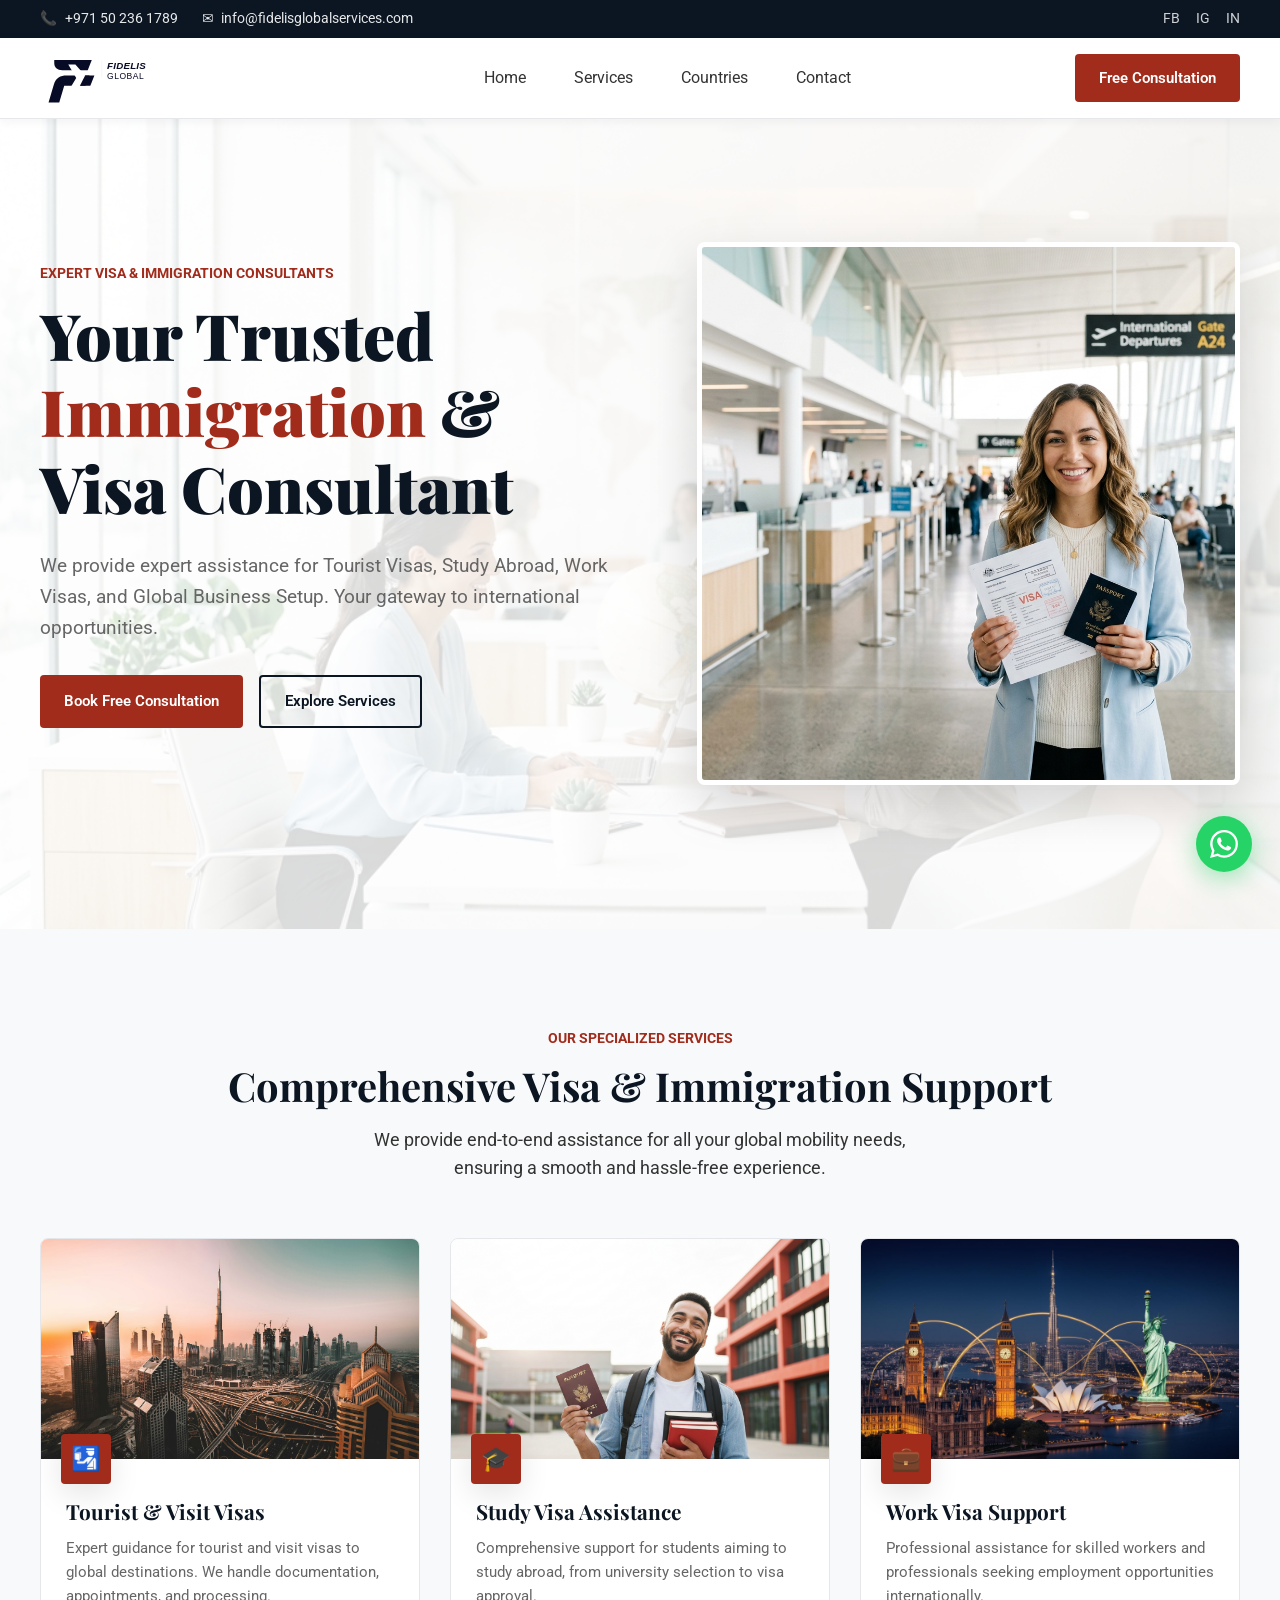
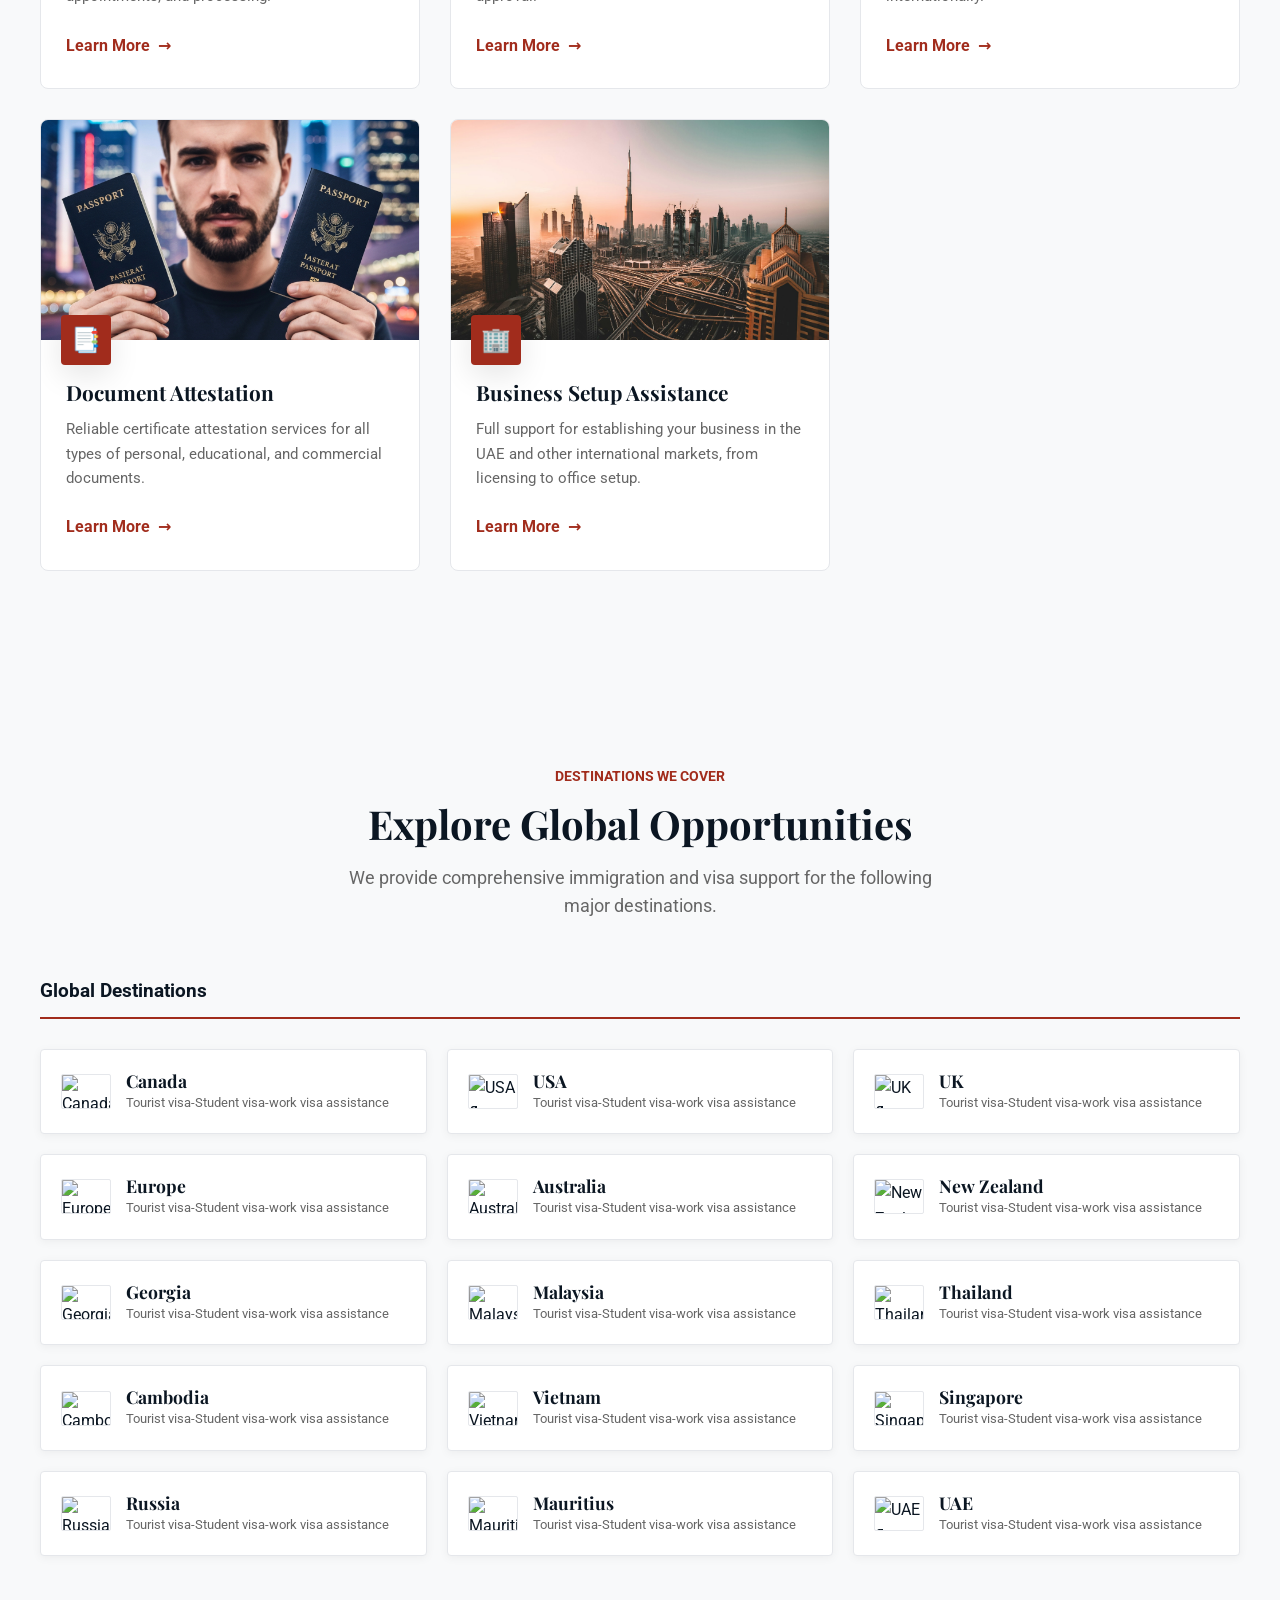
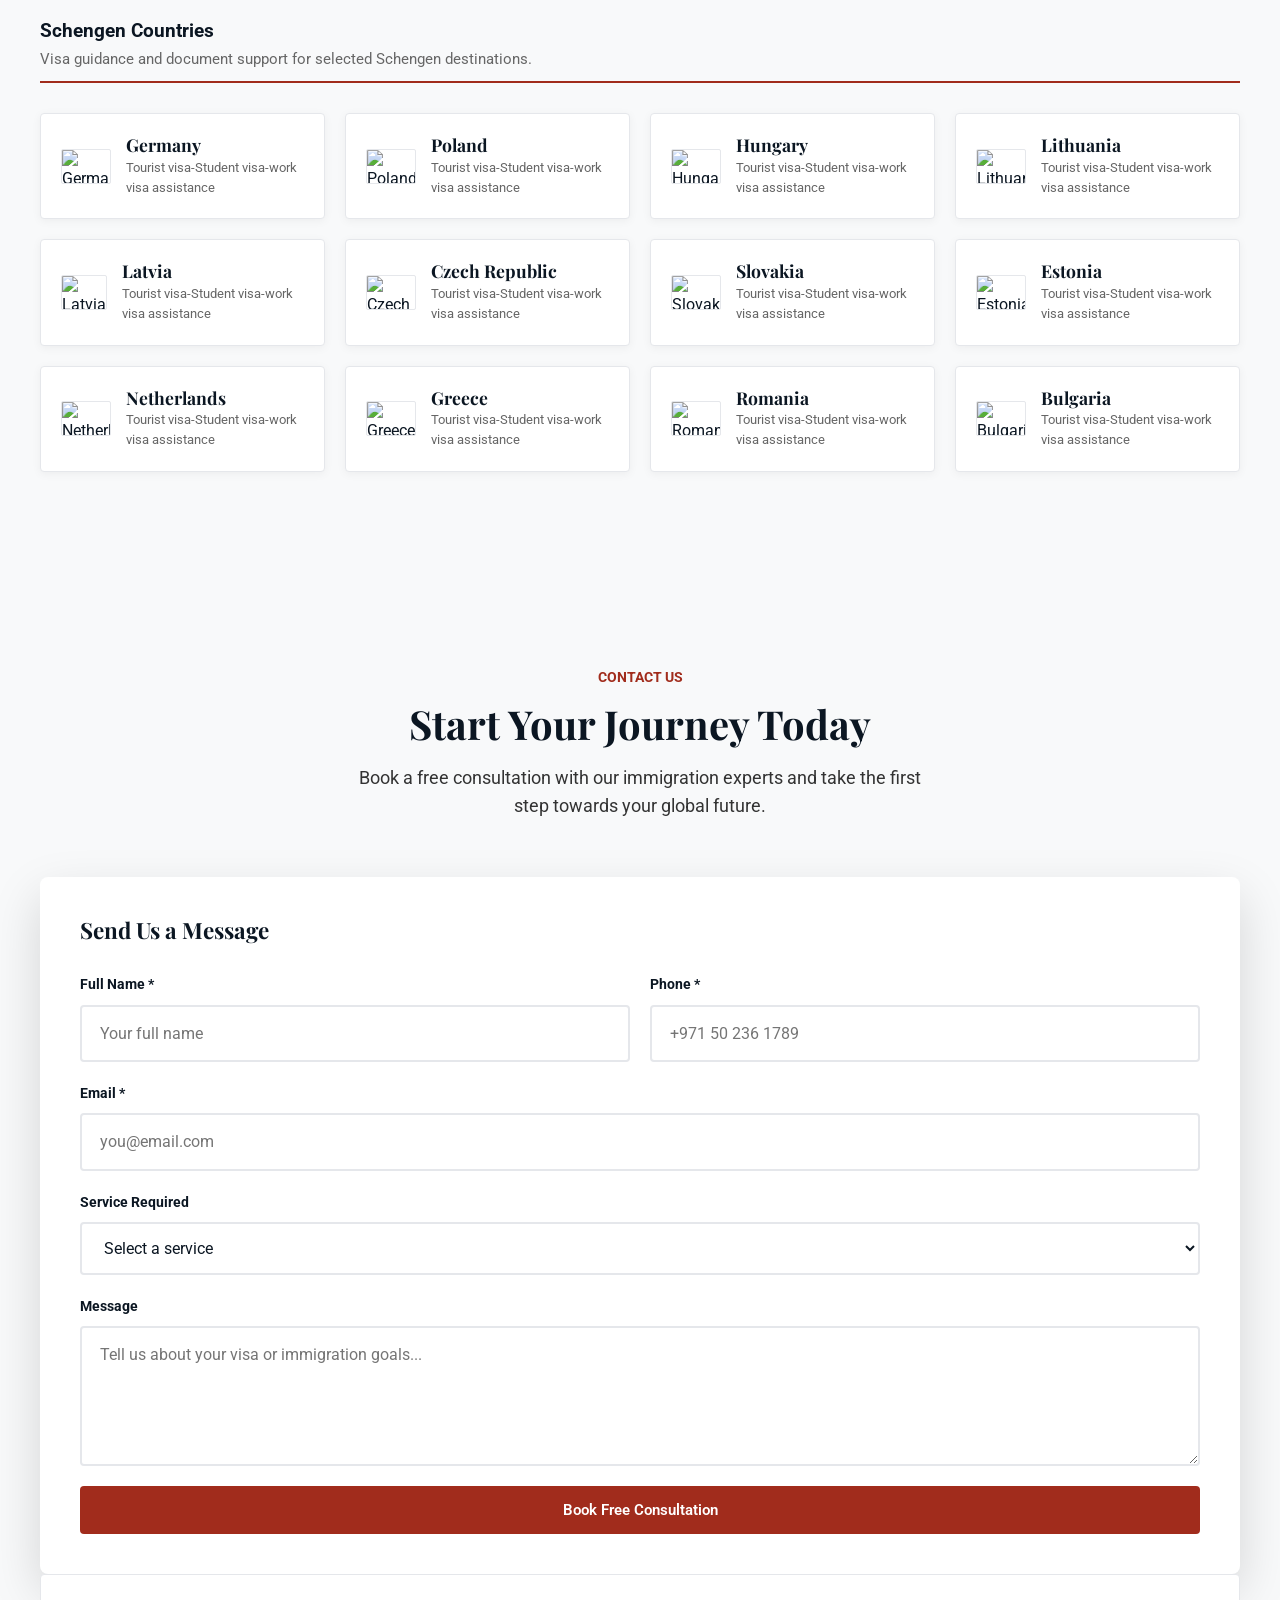
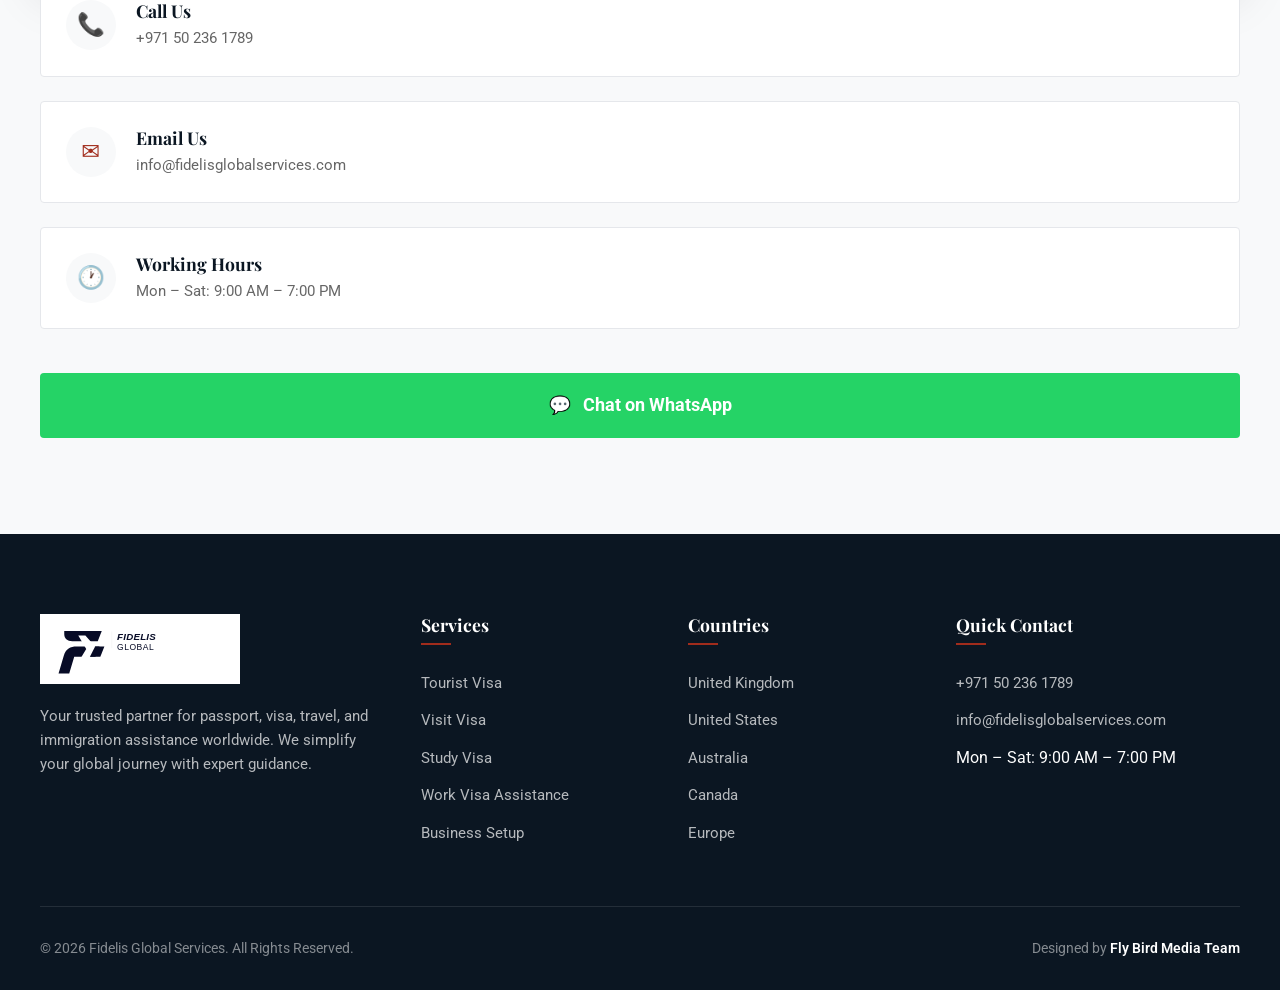
==== commit daa4b5b6: "Remove Why Us section from landing page" ====
--- a/index.html
+++ b/index.html
@@ -51,7 +51,6 @@
         <a href="#home">Home</a>
         <a href="#services">Services</a>
         <a href="#countries">Countries</a>
-        <a href="#why-us">Why Us</a>
         <a href="#contact">Contact</a>
       </nav>
       <div class="action-group">
@@ -366,49 +365,6 @@
               <div class="ccard-info"><h3>Bulgaria</h3><p>Tourist visa-Student visa-work visa assistance</p></div>
             </a>
 
-          </div>
-        </div>
-      </div>
-    </section>
-
-    <!-- WHY CHOOSE US -->
-    <section id="why-us" class="section section-white">
-      <div class="container">
-        <div class="why-us-grid">
-          <div class="why-us-content reveal">
-            <span class="eyebrow">Why Choose Fidelis Global</span>
-            <h2>Your Trusted Immigration Partner</h2>
-            <p>At Fidelis Global Services, we believe everyone deserves a chance at a better future. Our dedicated team ensures your immigration journey is smooth, transparent, and successful.</p>
-            <ul class="trust-list">
-              <li><span class="trust-check">&#x2714;</span> Expert consultants with 10+ years of experience</li>
-              <li><span class="trust-check">&#x2714;</span> Transparent & fast processing with no hidden fees</li>
-              <li><span class="trust-check">&#x2714;</span> High success ratio across all visa categories</li>
-              <li><span class="trust-check">&#x2714;</span> End-to-end support from documentation to landing</li>
-              <li><span class="trust-check">&#x2714;</span> Refused cases can reapply with our guidance</li>
-              <li><span class="trust-check">&#x2714;</span> With or without IELTS — we find a way</li>
-            </ul>
-          </div>
-          <div class="why-us-stats reveal reveal-delay-1">
-            <div class="trust-stat">
-              <strong>95%</strong>
-              <span>Success Rate</span>
-              <p>Across all visa categories and countries</p>
-            </div>
-            <div class="trust-stat">
-              <strong>10K+</strong>
-              <span>Happy Clients</span>
-              <p>Trusted by individuals and families worldwide</p>
-            </div>
-            <div class="trust-stat">
-              <strong>15+</strong>
-              <span>Countries</span>
-              <p>Comprehensive global destination support</p>
-            </div>
-            <div class="trust-stat">
-              <strong>24/7</strong>
-              <span>Support</span>
-              <p>Dedicated assistance throughout your journey</p>
-            </div>
           </div>
         </div>
       </div>
--- a/styles.css
+++ b/styles.css
@@ -192,6 +192,18 @@
   align-items: center;
   gap: 32px;
 }
+.nav-toggle {
+  display: none;
+  align-items: center;
+  justify-content: center;
+  flex-direction: column;
+  gap: 5px;
+  background: none;
+  border: none;
+  cursor: pointer;
+  padding: 8px;
+  margin-left: auto;
+}
 .nav a {
   flex-direction: column;
   gap: 5px;
@@ -319,8 +331,8 @@
 }
 /* ── Rating & Features ── */
 .hero-rating {
+  display: none;
   margin-top: 40px;
-  display: flex;
   align-items: center;
   gap: 20px;
   background: var(--white);
--- a/styles.css
+++ b/styles.css
@@ -192,6 +192,18 @@
   align-items: center;
   gap: 32px;
 }
+.nav-toggle {
+  display: none;
+  align-items: center;
+  justify-content: center;
+  flex-direction: column;
+  gap: 5px;
+  background: none;
+  border: none;
+  cursor: pointer;
+  padding: 8px;
+  margin-left: auto;
+}
 .nav a {
   flex-direction: column;
   gap: 5px;
@@ -319,8 +331,8 @@
 }
 /* ── Rating & Features ── */
 .hero-rating {
+  display: none;
   margin-top: 40px;
-  display: flex;
   align-items: center;
   gap: 20px;
   background: var(--white);
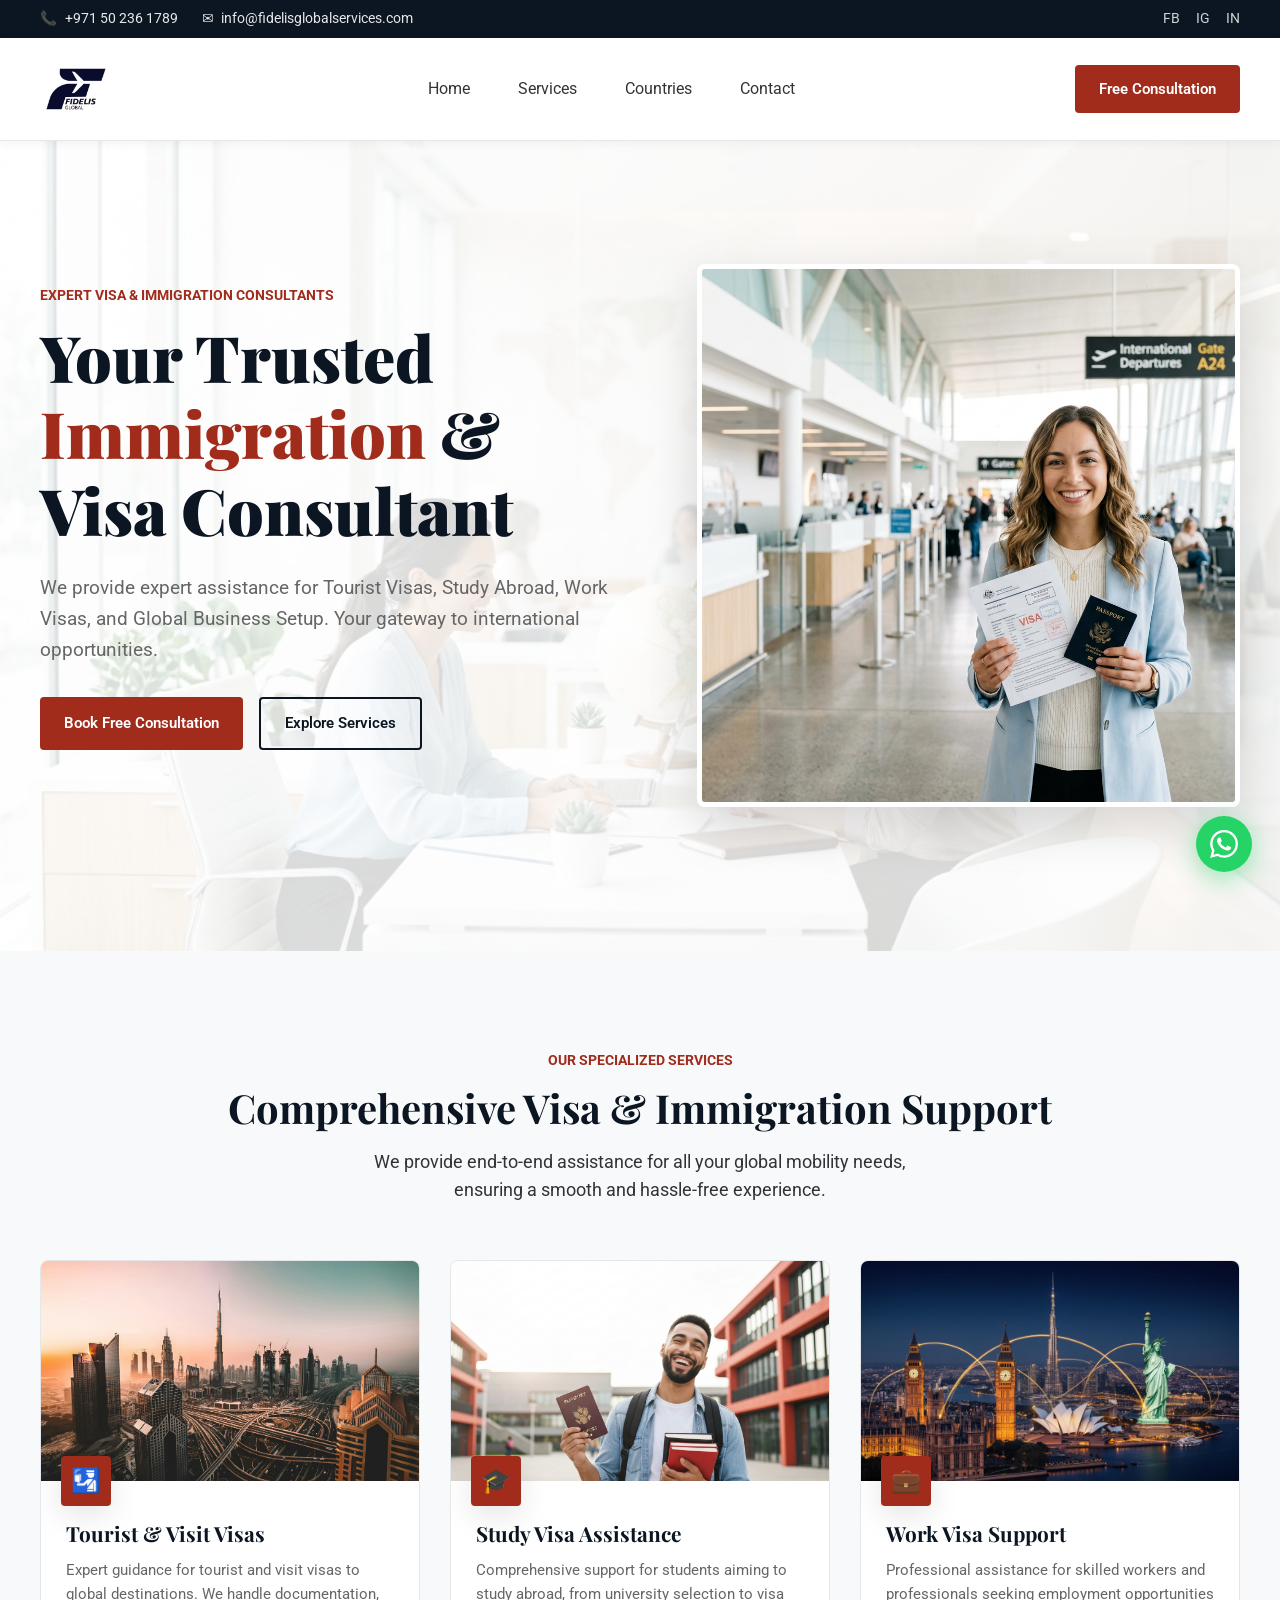
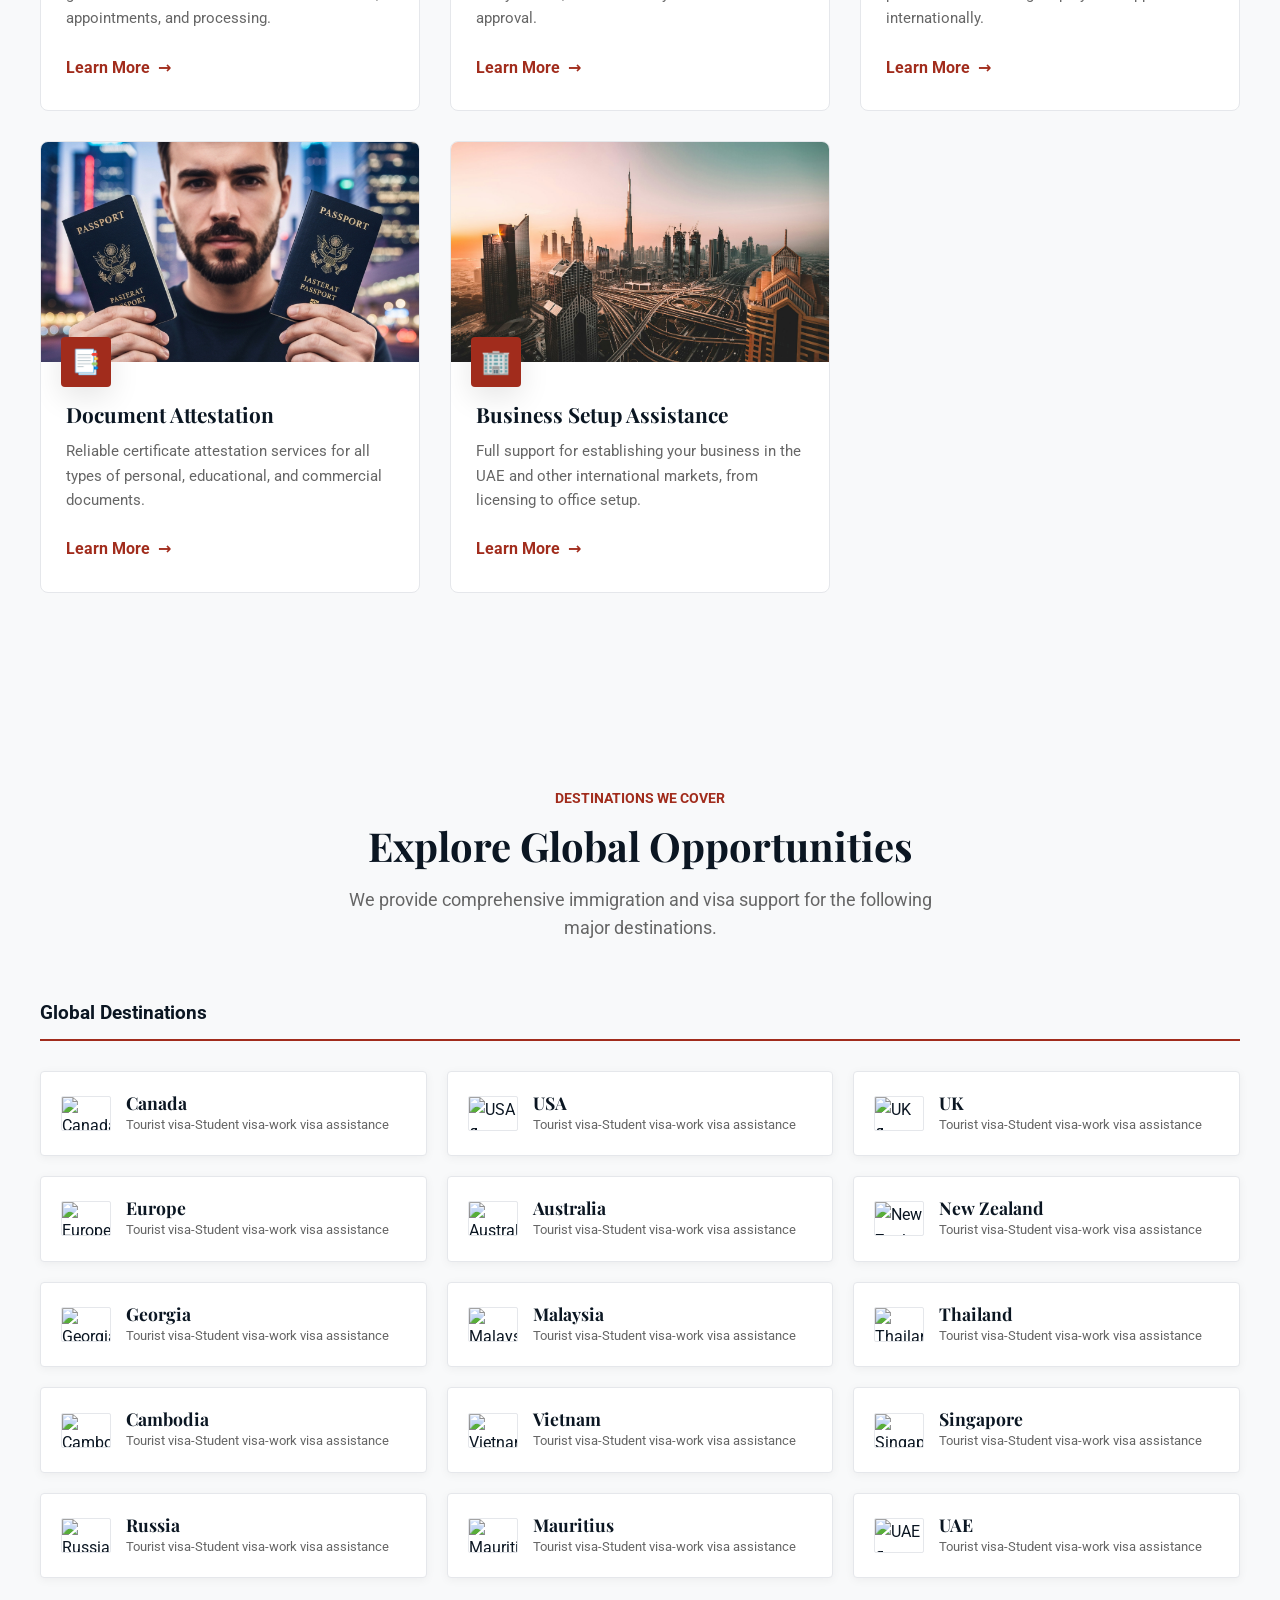
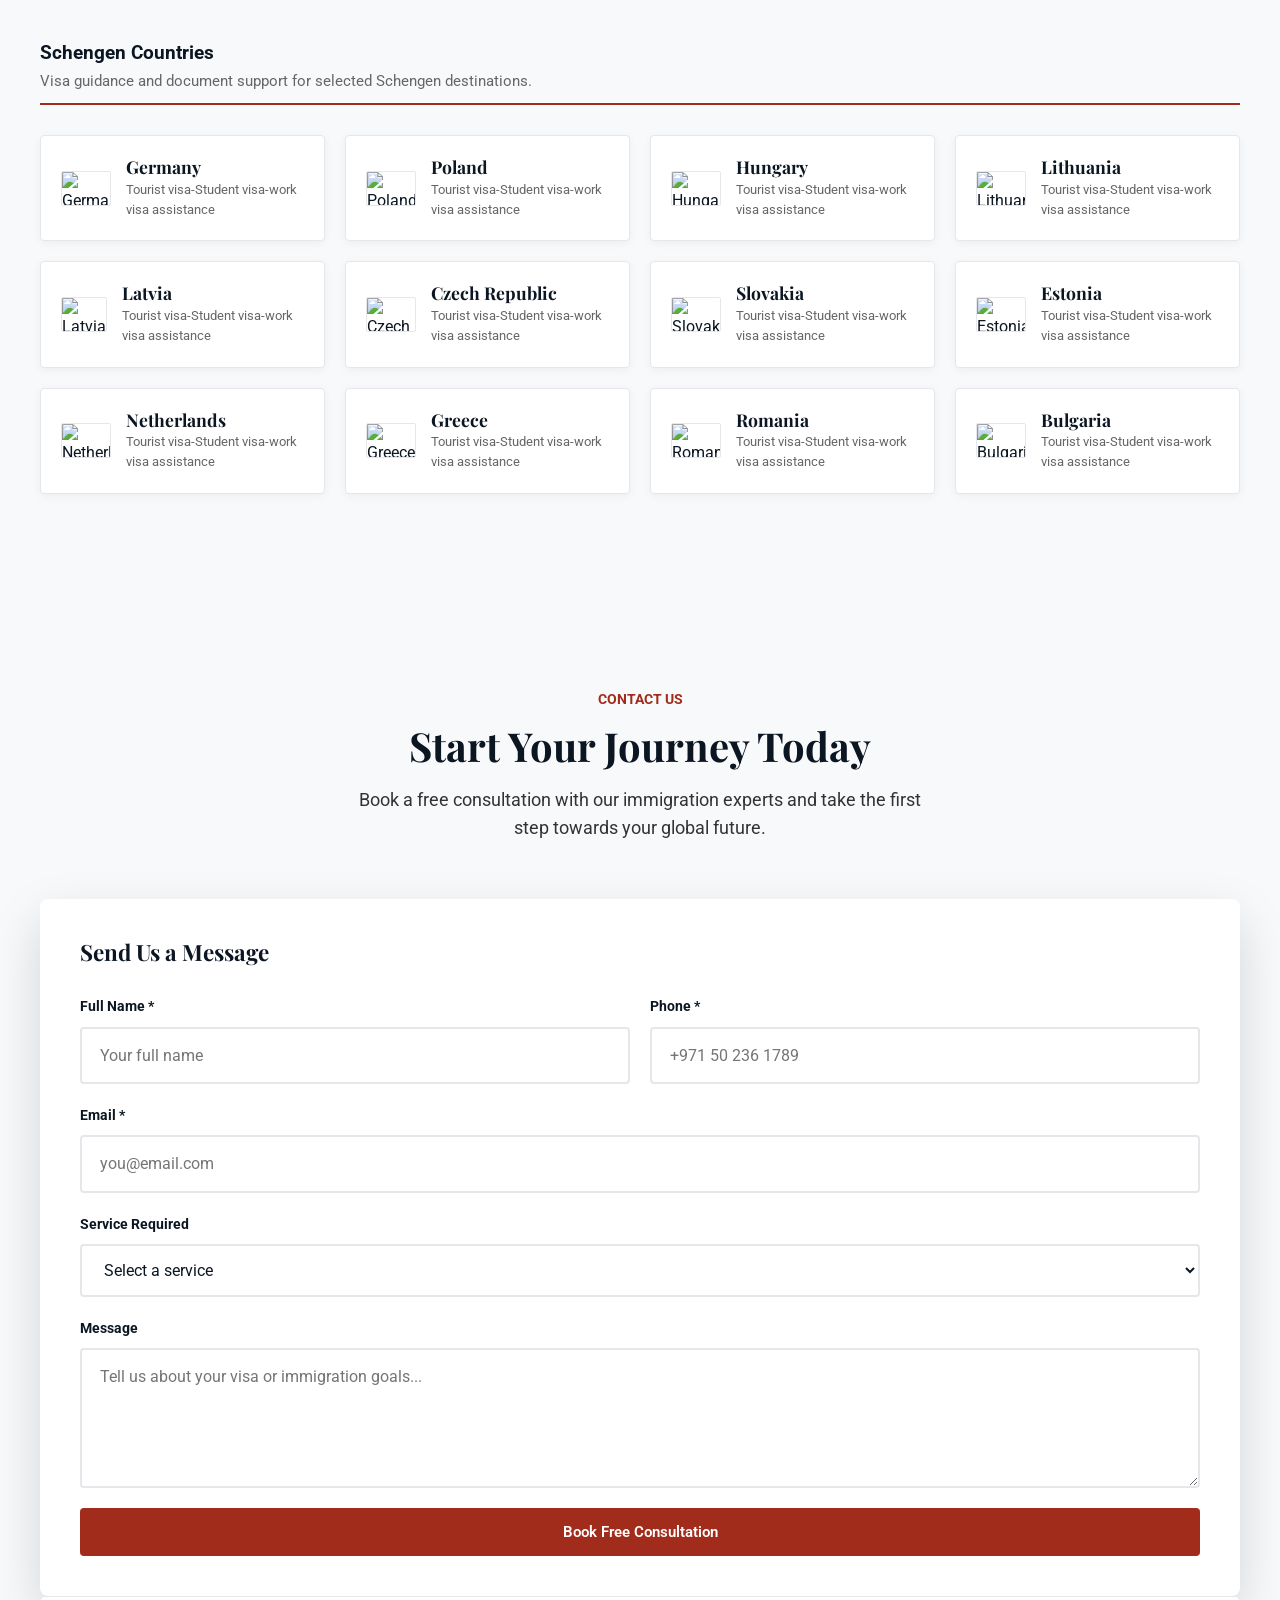
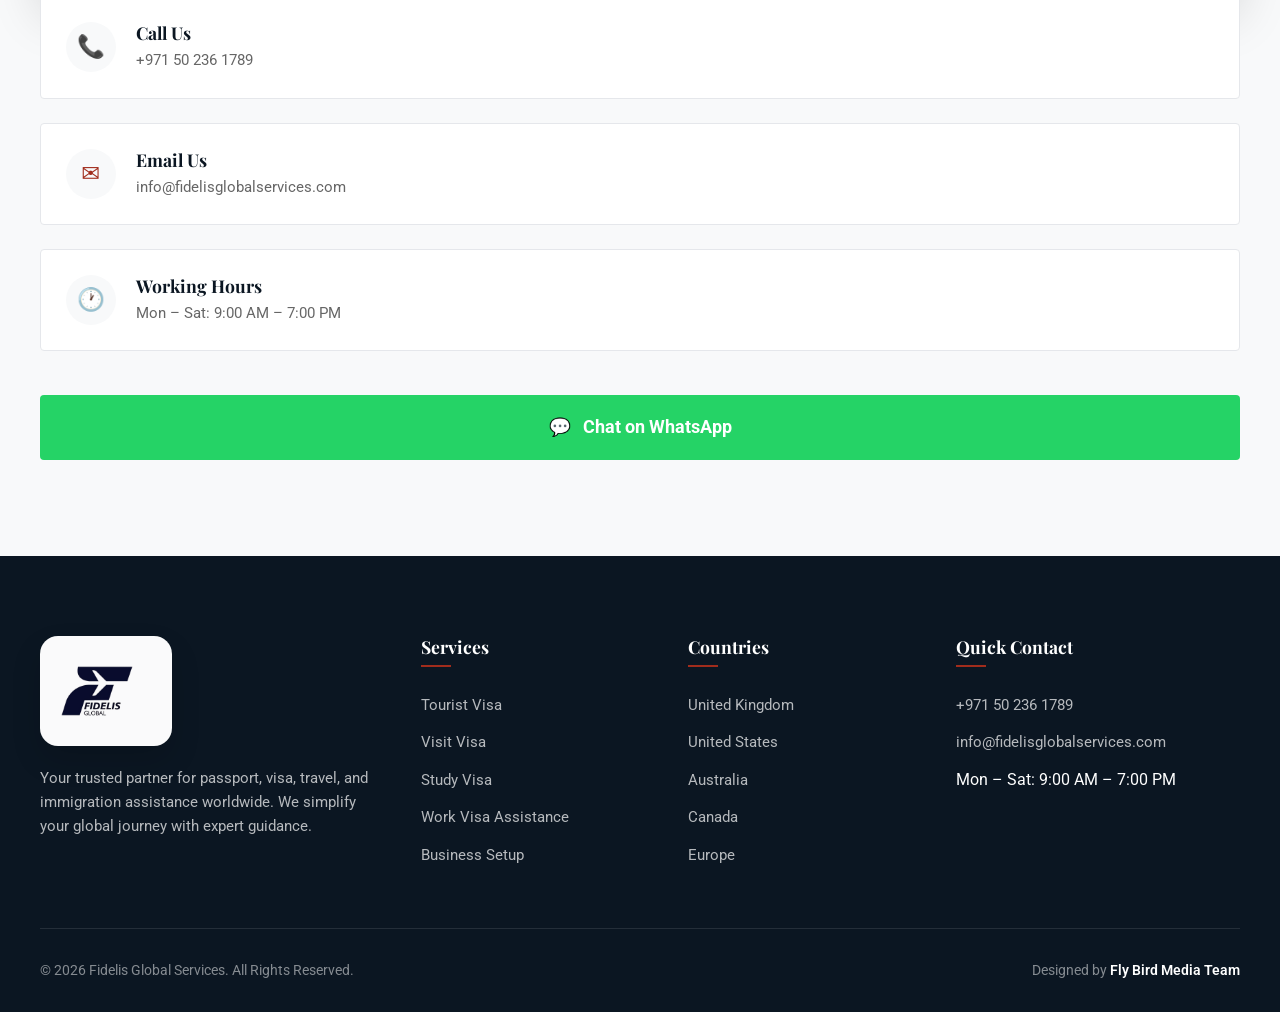
==== commit c7cce346: "Fix site logo rendering with transparent asset" ====
--- a/index.html
+++ b/index.html
@@ -42,7 +42,7 @@
   <header class="header" id="top">
     <div class="container header-inner">
       <a class="brand" href="/">
-        <img class="brand-logo" src="/media/logo-wide.svg" alt="Fidelis Global Services" />
+        <img class="brand-logo" src="/media/logo-transparent.png" alt="Fidelis Global Services" />
       </a>
       <button class="nav-toggle" aria-label="Toggle navigation" aria-expanded="false">
         <span></span><span></span><span></span>
@@ -454,7 +454,7 @@
       <div class="footer-main">
         <div class="footer-brand">
           <div class="brand">
-            <img class="brand-logo" src="/media/logo-wide.svg" alt="Fidelis Global Services" />
+            <img class="brand-logo" src="/media/logo-transparent.png" alt="Fidelis Global Services" />
           </div>
           <p>Your trusted partner for passport, visa, travel, and immigration assistance worldwide. We simplify your global journey with expert guidance.</p>
         </div>
--- a/styles.css
+++ b/styles.css
@@ -180,11 +180,15 @@
 .brand {
   display: flex;
   align-items: center;
-  width: 220px;
+  width: 108px;
+  flex: 0 0 auto;
 }
 .brand-logo {
-  height: 50px;
+  display: block;
   width: auto;
+  height: auto;
+  max-width: 100%;
+  max-height: 72px;
 }
 
 .nav {
@@ -665,10 +669,15 @@
   margin-bottom: 60px;
 }
 .footer-brand .brand {
-  background: var(--white);
-  padding: 10px;
-  width: 200px;
+  background: rgba(255,255,255,0.98);
+  border-radius: 18px;
+  box-shadow: 0 14px 30px rgba(0,0,0,0.14);
+  padding: 12px 14px;
+  width: 132px;
   margin-bottom: 20px;
+}
+.footer-brand .brand-logo {
+  max-height: 86px;
 }
 .footer-brand p {
   font-size: 0.95rem;
@@ -986,8 +995,8 @@
   .nav a:hover { background: var(--off-white); }
   .nav-toggle { display: flex; }
   .action-group { display: none; }
-  .brand { width: 180px; }
-  .brand-logo { height: 40px; }
+  .brand { width: 88px; }
+  .brand-logo { max-height: 58px; }
 
   .hero { padding: 60px 0; min-height: auto; }
   .hstat strong { font-size: 1.5rem; }
--- a/styles.css
+++ b/styles.css
@@ -180,11 +180,15 @@
 .brand {
   display: flex;
   align-items: center;
-  width: 220px;
+  width: 108px;
+  flex: 0 0 auto;
 }
 .brand-logo {
-  height: 50px;
+  display: block;
   width: auto;
+  height: auto;
+  max-width: 100%;
+  max-height: 72px;
 }
 
 .nav {
@@ -665,10 +669,15 @@
   margin-bottom: 60px;
 }
 .footer-brand .brand {
-  background: var(--white);
-  padding: 10px;
-  width: 200px;
+  background: rgba(255,255,255,0.98);
+  border-radius: 18px;
+  box-shadow: 0 14px 30px rgba(0,0,0,0.14);
+  padding: 12px 14px;
+  width: 132px;
   margin-bottom: 20px;
+}
+.footer-brand .brand-logo {
+  max-height: 86px;
 }
 .footer-brand p {
   font-size: 0.95rem;
@@ -986,8 +995,8 @@
   .nav a:hover { background: var(--off-white); }
   .nav-toggle { display: flex; }
   .action-group { display: none; }
-  .brand { width: 180px; }
-  .brand-logo { height: 40px; }
+  .brand { width: 88px; }
+  .brand-logo { max-height: 58px; }
 
   .hero { padding: 60px 0; min-height: auto; }
   .hstat strong { font-size: 1.5rem; }
